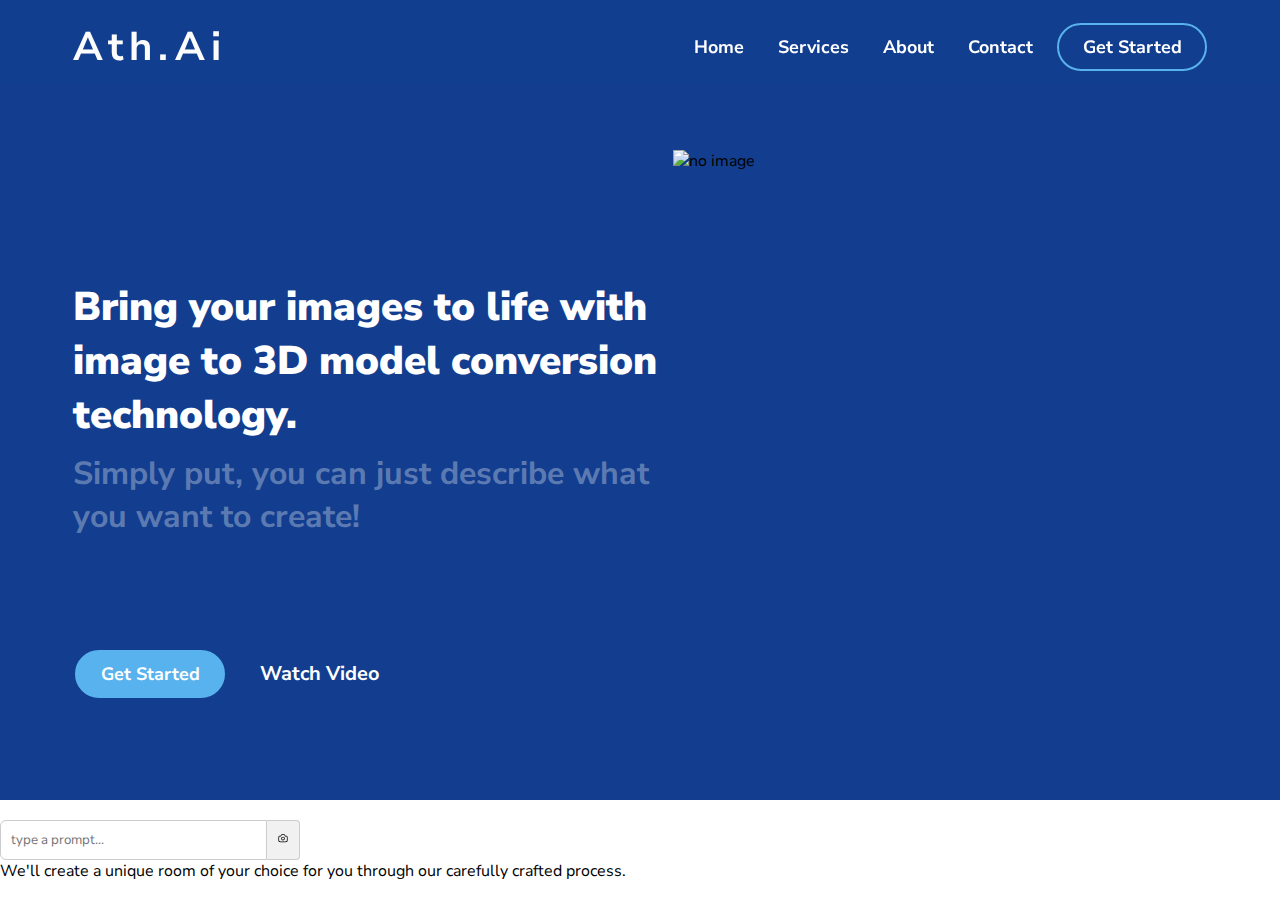
==== index.html @ c55af91b "change home" ====
<!DOCTYPE html>
<html lang="en">
    <head>
        <meta charset="UTF-8" />
        <link rel="icon" type="image/svg+xml" href="/vite.svg" />
        <link rel="stylesheet" href="src/style.css">
        <meta name="viewport" content="width=device-width, initial-scale=1.0" />
        <title>
            ImageTo3dModel
        </title>
    </head>

    <body>
        <header class="header">
            <h1 class="logo">Ath.Ai</h1>
    
            <nav class="nav-bar">
                <a href="#">Home</a>
                <a href="#">Services</a>
                <a href="#">About</a>
                <a href="#">Contact</a>
                <button class="primary-button">
                    Get Started
                </button>
            </nav>
    
        </header>
    
        <div class="top-div">
            <div class="top-text">
                <p class="big-text">
                    Bring your images to life with image to 3D model conversion technology.
                </p>
                <p class="small-text">
                    Simply put, you can just describe what you want to create!

                </p>
    
            </div>
    
            <div class="intro-image">
                <img src="/static/intro.png" alt="no image">
            </div>
    
            <button class="primary-button">
                Get Started
            </button>
    
            <button class="secondary-button">
                <i class="fa-regular fa-circle-play fa-2xl"> </i>
                Watch Video
            </button>
        </div><div class="prompt-container">
            <input type="text" placeholder="type a prompt...">
            <button id="upload-button">
                <svg viewBox="0 0 24 24" fill="none" xmlns="http://www.w3.org/2000/svg">
                    <g id="SVGRepo_bgCarrier" stroke-width="0"></g>
                    <g id="SVGRepo_tracerCarrier" stroke-linecap="round" stroke-linejoin="round"></g>
                    <g id="SVGRepo_iconCarrier">
                        <path fill-rule="evenodd" clip-rule="evenodd"
                            d="M8.24997 13C8.24997 10.9289 9.92891 9.25 12 9.25C14.071 9.25 15.75 10.9289 15.75 13C15.75 15.0711 14.071 16.75 12 16.75C9.92891 16.75 8.24997 15.0711 8.24997 13ZM12 10.75C10.7573 10.75 9.74997 11.7574 9.74997 13C9.74997 14.2426 10.7573 15.25 12 15.25C13.2426 15.25 14.25 14.2426 14.25 13C14.25 11.7574 13.2426 10.75 12 10.75Z"
                            fill="#000000"></path>
                        <path fill-rule="evenodd" clip-rule="evenodd"
                            d="M10.6161 5.75C9.57094 5.75 8.72366 6.59728 8.72366 7.64245C8.72366 8.30841 8.21243 8.86283 7.54866 8.91674L5.31906 9.09782C4.88129 9.13337 4.52126 9.45709 4.43955 9.88864C3.99081 12.2586 3.95735 14.6886 4.34066 17.0701L4.43791 17.6743C4.52976 18.2449 4.99939 18.679 5.57545 18.7258L7.51777 18.8835C10.501 19.1258 13.4989 19.1258 16.4822 18.8835L18.4245 18.7258C19.0006 18.679 19.4702 18.2449 19.562 17.6743L19.6593 17.0701C20.0426 14.6886 20.0091 12.2586 19.5604 9.88864C19.4787 9.45709 19.1187 9.13337 18.6809 9.09782L16.4513 8.91674C15.7875 8.86284 15.2763 8.30841 15.2763 7.64245C15.2763 6.59728 14.429 5.75 13.3838 5.75H10.6161ZM7.22973 7.4377C7.33559 5.65944 8.81125 4.25 10.6161 4.25H13.3838C15.1887 4.25 16.6644 5.65944 16.7702 7.4377L18.8023 7.60274C19.9132 7.69296 20.8269 8.51446 21.0342 9.60958C21.5153 12.1503 21.5512 14.7554 21.1402 17.3084L21.043 17.9126C20.8414 19.1652 19.8104 20.1182 18.5459 20.2209L16.6036 20.3786C13.5396 20.6274 10.4604 20.6274 7.39635 20.3786L5.45403 20.2209C4.1895 20.1182 3.15858 19.1652 2.95697 17.9126L2.85972 17.3084C2.44879 14.7554 2.48466 12.1503 2.96574 9.60958C3.17309 8.51446 4.08672 7.69296 5.19764 7.60274L7.22973 7.4377Z"
                            fill="#000000"></path>
                    </g>
                </svg>
            </button>

            <!-- Hidden file input for selecting images -->
            <input type="file" id="file-input" accept="image/*" style="display: none;">
        </div>
    </div>
    <div class="right-column">
        <img id="img-preview" src="" alt="Uploaded Image" style="display: none;">
        <button id="convert-button" class="convert-button" style="display: none;">Convert to 3D</button>
    </div>
</div>
<p>
    We'll create a unique room of your choice for you through our carefully crafted process.
</p>

<script type="module" src="/src/main.js"></script>
<script type="module" src="src/imageUpload.js"></script>

    </body>
</html>
---- src/style.css ----
@import url('https://fonts.googleapis.com/css2?family=Nunito+Sans:wght@200..900&display=swap');

:root {
    --primary-color: #133e8f;
    --left-margin: 75px;
    --header-color: #4f7dd3;
    --grey-bg-color: rgba(0, 0, 0, 0.027);
}


* {
    margin: 0;
    padding: 0;
    box-sizing: border-box;
    font-family: 'Nunito Sans', sans-serif;
}


.header {
    display: flex;
    position: fixed;
    justify-content: space-between;
    width: 100%;
    padding: 20px 73px 10px 73px;
    background-color: #133e8fbd;
    align-items: center;
    z-index: 100;
}

.nav-bar a {
    color: rgb(255, 255, 255);
    text-decoration: none;
    font-size: 18px;
    font-weight: bold;
    margin-left: 30px;
}

.nav-bar-link {
    color: #fff;
    text-decoration: none;
    transition: color 0.2s ease;
}

.nav-bar-link:active {
    color: var(--primary-color);
    border-bottom: 2px solid #ccc;
}

.logo {
    color: rgb(252, 252, 252);
    font-size: 40px;
    font-weight: 700;
    text-decoration: none;
    letter-spacing: 6px;
}

.logo img {
    width: 70px;
    background: transparent;
}



.top-div {
    display: flex;
    position: relative;
    flex-direction: row;
    width: 100%;
    padding-top: 150px;
    height: 800px;
    background-color: var(--primary-color);
    flex-wrap: wrap;

}

.top-text {
    width: 600px;
    color: white;
    margin-left: 73px;
    margin-top: 130px;
}

.big-text {
    font-size: 40px;
    font-weight: 900;
    margin-bottom: 10px;
    color: white;
}

.small-text {
    font-size: 32px;
    color: rgba(255, 255, 255, 0.334);
    font-weight: bold;
}

.primary-button {
    color: white;
    width: 150px;
    background-color: transparent;
    border: 2px solid #58b2ed;
    border-radius: 30px;
    font-size: 18px;
    font-weight: bold;
    padding: 10px;
    margin-left: 20px;
}

.primary-button:hover {
    background-color: #58b2ed;
}

.intro-image img {
    display: inline-block;
    height: 600px;
    animation: spin 3s infinite;
}

.top-div .primary-button {
    position: absolute;
    margin-top: 500px;
    background-color: #58b2ed;
    margin-left: var(--left-margin);
}

.top-div .primary-button:hover {
    position: absolute;
    margin-top: 500px;
    background-color: #2ca1f0;
    margin-left: var(--left-margin);

}

.secondary-button {
    position: absolute;
    margin-top: 500px;
    background-color: transparent;
    margin-left: 250px;
    width: 130 px;
    color: white;
    font-size: 20px;
    font-weight: bold;
    padding: 10px;
    border: none;
}

@keyframes spin {
    0% {
        transform: translateY(0);
    }

    50% {
        transform: translateY(-15px);
    }

    100% {
        transform: translateY(0);
    }
}



.prompt-container {
    display: flex;
    align-items: center;
    margin-top: 20px;
    width: 300px;
}

.prompt-container input[type="text"] {
    width: 100%;
    padding: 10px;
    border: 1px solid #ccc;
    border-radius: 6px 0 0 6px;
    outline: none;
}

.prompt-container button {
    padding: 10px;
    border: 1px solid #ccc;
    border-left: none;
    background-color: #f1f1f1;
    border-radius: 0 4px 4px 0;
    cursor: pointer;
}

.prompt-container button svg {
    width: 12px;
    height: 12px;
}

.right-column img {
    max-width: 100%;
    max-height: 50vh; /* Ensures the image isn't too big or too small */
    height: auto;
    border: 2px solid white;
    border-radius: 8px;
}

/* .convert-button {
    margin-top: 20px;
    padding: 10px 20px;
    border: none;
    border-radius: 6px;
    background-color: #007bff;
    color: white;
    font-size: 16px;
    cursor: pointer;
} */

.convert-button {
    margin-top: 20px;
    padding: 10px 20px;
    border: none;
    border-radius: 6px;
    background: rgba(255, 255, 255, 0.2); /* Semi-transparent background */
    color: white;
    font-size: 16px;
    cursor: pointer;
    backdrop-filter: blur(10px); /* Glassmorphism effect */
    box-shadow: 0 4px 6px rgba(0, 0, 0, 0.1); /* Optional: subtle shadow */
    border: 1px solid rgba(255, 255, 255, 0.3); /* Optional: border for better visibility */
    transition: background 0.3s, box-shadow 0.3s; /* Smooth transition for hover effect */
}

.convert-button:hover {
    background: rgba(255, 255, 255, 0.3); /* Slightly more opaque on hover */
    box-shadow: 0 6px 8px rgba(0, 0, 0, 0.3); /* Slightly larger shadow on hover */
}
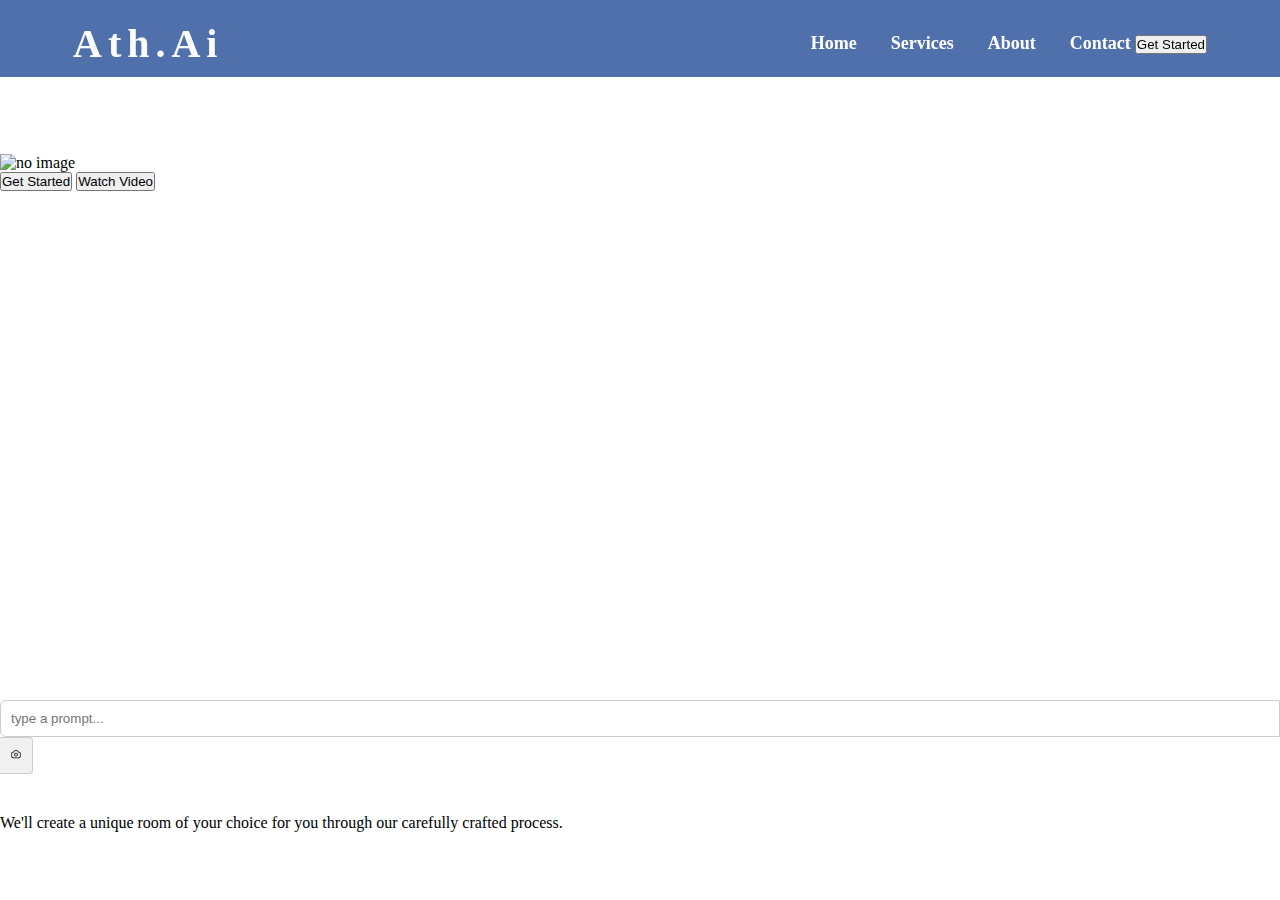
==== commit 7e8a9ba5: "Merge remote-tracking branch 'origin/main' into Both" ====
--- a/index.html
+++ b/index.html
@@ -1,14 +1,13 @@
 <!DOCTYPE html>
 <html lang="en">
-    <head>
-        <meta charset="UTF-8" />
-        <link rel="icon" type="image/svg+xml" href="/vite.svg" />
-        <link rel="stylesheet" href="src/style.css">
-        <meta name="viewport" content="width=device-width, initial-scale=1.0" />
-        <title>
-            ImageTo3dModel
-        </title>
-    </head>
+
+<head>
+    <meta charset="UTF-8" />
+    <link rel="icon" type="image/svg+xml" href="/vite.svg" />
+    <link rel="stylesheet" href="src/style.css">
+    <meta name="viewport" content="width=device-width, initial-scale=1.0" />
+    <title>ImageTo3dModel</title>
+</head>
 
     <body>
         <header class="header">
--- a/src/style.css
+++ b/src/style.css
@@ -1,20 +1,24 @@
 @import url('https://fonts.googleapis.com/css2?family=Nunito+Sans:wght@200..900&display=swap');
-
-:root {
-    --primary-color: #133e8f;
-    --left-margin: 75px;
-    --header-color: #4f7dd3;
-    --grey-bg-color: rgba(0, 0, 0, 0.027);
-}
 
 
 * {
     margin: 0;
     padding: 0;
     box-sizing: border-box;
-    font-family: 'Nunito Sans', sans-serif;
-}
-
+}
+
+body {
+  
+}
+
+.right-column {
+    flex: 1;
+    display: flex;
+    flex-direction: column;
+    align-items: center;
+    justify-content: center;
+    padding: 20px;
+}
 
 .header {
     display: flex;
@@ -59,107 +63,40 @@
     background: transparent;
 }
 
-
-
 .top-div {
-    display: flex;
+    display: block;
     position: relative;
-    flex-direction: row;
+    flex-direction: column;
     width: 100%;
-    padding-top: 150px;
-    height: 800px;
-    background-color: var(--primary-color);
-    flex-wrap: wrap;
-
+    height: 700px;
+    background-image: url('../static/hello.png');
+    background-repeat: no-repeat;
+    background-size: cover ;
 }
 
 .top-text {
-    width: 600px;
-    color: white;
-    margin-left: 73px;
-    margin-top: 130px;
+    width: 620px;
+    color: white;
+    margin-left: 250px;
+    padding-top: 50px;
+   
 }
 
 .big-text {
-    font-size: 40px;
-    font-weight: 900;
+    font-size: 34px;
+    font-weight: 600;
     margin-bottom: 10px;
     color: white;
 }
 
-.small-text {
-    font-size: 32px;
-    color: rgba(255, 255, 255, 0.334);
-    font-weight: bold;
-}
-
-.primary-button {
-    color: white;
-    width: 150px;
-    background-color: transparent;
-    border: 2px solid #58b2ed;
-    border-radius: 30px;
-    font-size: 18px;
-    font-weight: bold;
-    padding: 10px;
-    margin-left: 20px;
-}
-
-.primary-button:hover {
-    background-color: #58b2ed;
-}
-
-.intro-image img {
-    display: inline-block;
-    height: 600px;
-    animation: spin 3s infinite;
-}
-
-.top-div .primary-button {
-    position: absolute;
-    margin-top: 500px;
-    background-color: #58b2ed;
-    margin-left: var(--left-margin);
-}
-
-.top-div .primary-button:hover {
-    position: absolute;
-    margin-top: 500px;
-    background-color: #2ca1f0;
-    margin-left: var(--left-margin);
-
-}
-
-.secondary-button {
-    position: absolute;
-    margin-top: 500px;
-    background-color: transparent;
-    margin-left: 250px;
-    width: 130 px;
-    color: white;
-    font-size: 20px;
-    font-weight: bold;
-    padding: 10px;
-    border: none;
-}
-
-@keyframes spin {
-    0% {
-        transform: translateY(0);
-    }
-
-    50% {
-        transform: translateY(-15px);
-    }
-
-    100% {
-        transform: translateY(0);
-    }
-}
-
-
-
-.prompt-container {
+.very-small-text {
+    font-size: 14px;
+    color: rgba(255, 255, 255, 0.555);
+}
+
+
+
+.search-container {
     display: flex;
     align-items: center;
     margin-top: 20px;
@@ -225,4 +162,43 @@
 .convert-button:hover {
     background: rgba(255, 255, 255, 0.3); /* Slightly more opaque on hover */
     box-shadow: 0 6px 8px rgba(0, 0, 0, 0.3); /* Slightly larger shadow on hover */
+}
+
+.right-column img {
+    max-width: 100%;
+    max-height: 50vh; /* Ensures the image isn't too big or too small */
+    height: auto;
+    border: 2px solid white;
+    border-radius: 8px;
+}
+
+/* .convert-button {
+    margin-top: 20px;
+    padding: 10px 20px;
+    border: none;
+    border-radius: 6px;
+    background-color: #007bff;
+    color: white;
+    font-size: 16px;
+    cursor: pointer;
+} */
+
+.convert-button {
+    margin-top: 20px;
+    padding: 10px 20px;
+    border: none;
+    border-radius: 6px;
+    background: rgba(255, 255, 255, 0.2); /* Semi-transparent background */
+    color: white;
+    font-size: 16px;
+    cursor: pointer;
+    backdrop-filter: blur(10px); /* Glassmorphism effect */
+    box-shadow: 0 4px 6px rgba(0, 0, 0, 0.1); /* Optional: subtle shadow */
+    border: 1px solid rgba(255, 255, 255, 0.3); /* Optional: border for better visibility */
+    transition: background 0.3s, box-shadow 0.3s; /* Smooth transition for hover effect */
+}
+
+.convert-button:hover {
+    background: rgba(255, 255, 255, 0.3); /* Slightly more opaque on hover */
+    box-shadow: 0 6px 8px rgba(0, 0, 0, 0.3); /* Slightly larger shadow on hover */
 }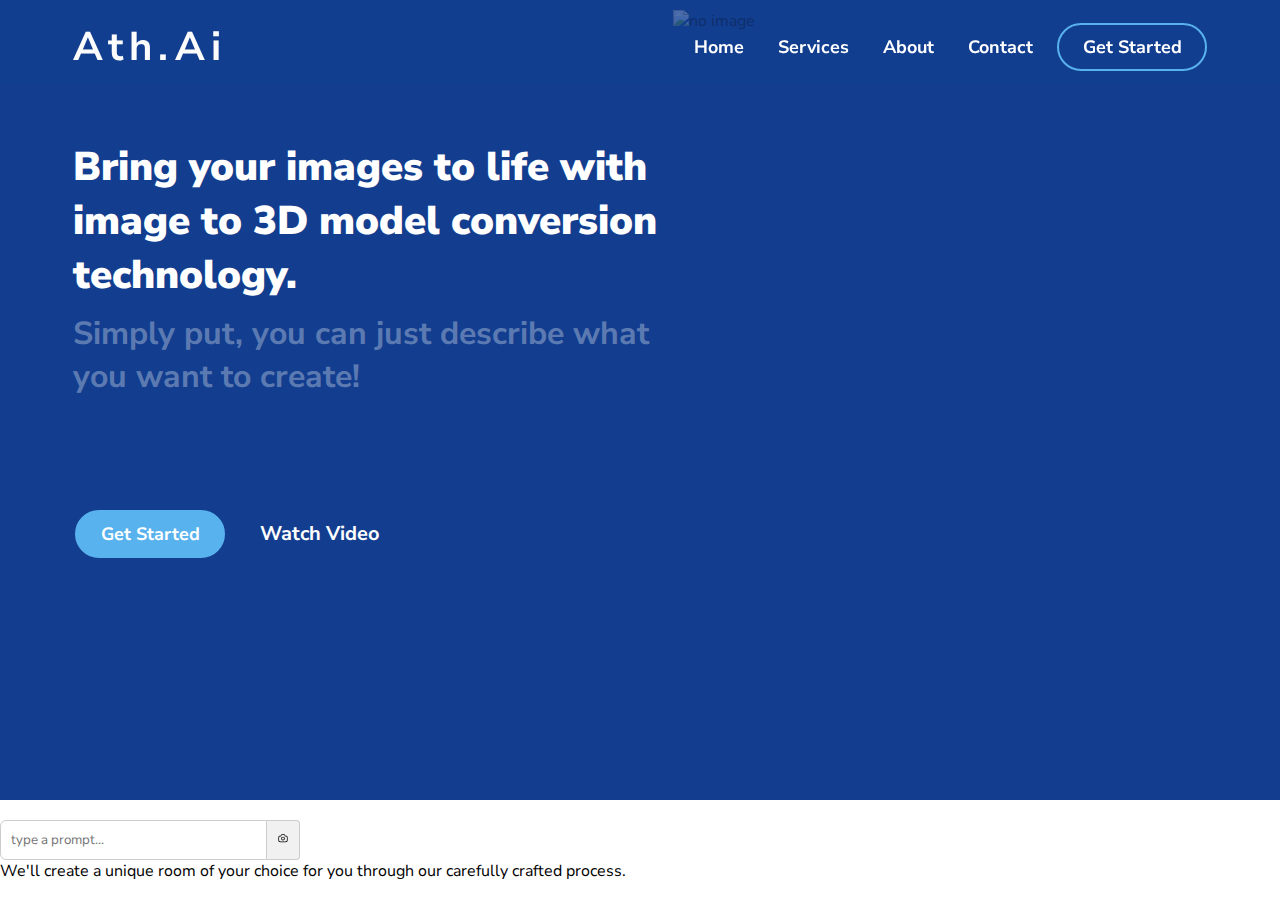
==== commit d5b470d4: "check styles" ====
--- a/index.html
+++ b/index.html
@@ -1,13 +1,14 @@
 <!DOCTYPE html>
 <html lang="en">
-
-<head>
-    <meta charset="UTF-8" />
-    <link rel="icon" type="image/svg+xml" href="/vite.svg" />
-    <link rel="stylesheet" href="src/style.css">
-    <meta name="viewport" content="width=device-width, initial-scale=1.0" />
-    <title>ImageTo3dModel</title>
-</head>
+    <head>
+        <meta charset="UTF-8" />
+        <link rel="icon" type="image/svg+xml" href="/vite.svg" />
+        <link rel="stylesheet" href="src/style.css">
+        <meta name="viewport" content="width=device-width, initial-scale=1.0" />
+        <title>
+            ImageTo3dModel
+        </title>
+    </head>
 
     <body>
         <header class="header">
@@ -32,7 +33,6 @@
                 </p>
                 <p class="small-text">
                     Simply put, you can just describe what you want to create!
-
                 </p>
     
             </div>
@@ -49,7 +49,8 @@
                 <i class="fa-regular fa-circle-play fa-2xl"> </i>
                 Watch Video
             </button>
-        </div><div class="prompt-container">
+        </div>
+        <div class="prompt-container">
             <input type="text" placeholder="type a prompt...">
             <button id="upload-button">
                 <svg viewBox="0 0 24 24" fill="none" xmlns="http://www.w3.org/2000/svg">
@@ -83,4 +84,4 @@
 <script type="module" src="src/imageUpload.js"></script>
 
     </body>
-</html>
+</html>--- a/src/style.css
+++ b/src/style.css
@@ -1,24 +1,20 @@
 @import url('https://fonts.googleapis.com/css2?family=Nunito+Sans:wght@200..900&display=swap');
+
+:root {
+    --primary-color: #133e8f;
+    --left-margin: 75px;
+    --header-color: #4f7dd3;
+    --grey-bg-color: rgba(0, 0, 0, 0.027);
+}
 
 
 * {
     margin: 0;
     padding: 0;
     box-sizing: border-box;
-}
-
-body {
-  
-}
-
-.right-column {
-    flex: 1;
-    display: flex;
-    flex-direction: column;
-    align-items: center;
-    justify-content: center;
-    padding: 20px;
-}
+    font-family: 'Nunito Sans', sans-serif;
+}
+
 
 .header {
     display: flex;
@@ -63,40 +59,107 @@
     background: transparent;
 }
 
+
+
 .top-div {
-    display: block;
+    display: flex;
     position: relative;
-    flex-direction: column;
+    flex-direction: row;
     width: 100%;
-    height: 700px;
-    background-image: url('../static/hello.png');
-    background-repeat: no-repeat;
-    background-size: cover ;
+    padding-top: 10px;
+    height: 800px;
+    background-color: var(--primary-color);
+    flex-wrap: wrap;
+
 }
 
 .top-text {
-    width: 620px;
-    color: white;
+    width: 600px;
+    color: white;
+    margin-left: 73px;
+    margin-top: 130px;
+}
+
+.big-text {
+    font-size: 40px;
+    font-weight: 900;
+    margin-bottom: 10px;
+    color: white;
+}
+
+.small-text {
+    font-size: 32px;
+    color: rgba(255, 255, 255, 0.334);
+    font-weight: bold;
+}
+
+.primary-button {
+    color: white;
+    width: 150px;
+    background-color: transparent;
+    border: 2px solid #58b2ed;
+    border-radius: 30px;
+    font-size: 18px;
+    font-weight: bold;
+    padding: 10px;
+    margin-left: 20px;
+}
+
+.primary-button:hover {
+    background-color: #58b2ed;
+}
+
+.intro-image img {
+    display: inline-block;
+    height: 600px;
+    animation: spin 3s infinite;
+}
+
+.top-div .primary-button {
+    position: absolute;
+    margin-top: 500px;
+    background-color: #58b2ed;
+    margin-left: var(--left-margin);
+}
+
+.top-div .primary-button:hover {
+    position: absolute;
+    margin-top: 500px;
+    background-color: #2ca1f0;
+    margin-left: var(--left-margin);
+
+}
+
+.secondary-button {
+    position: absolute;
+    margin-top: 500px;
+    background-color: transparent;
     margin-left: 250px;
-    padding-top: 50px;
-   
-}
-
-.big-text {
-    font-size: 34px;
-    font-weight: 600;
-    margin-bottom: 10px;
-    color: white;
-}
-
-.very-small-text {
-    font-size: 14px;
-    color: rgba(255, 255, 255, 0.555);
-}
-
-
-
-.search-container {
+    width: 130 px;
+    color: white;
+    font-size: 20px;
+    font-weight: bold;
+    padding: 10px;
+    border: none;
+}
+
+@keyframes spin {
+    0% {
+        transform: translateY(0);
+    }
+
+    50% {
+        transform: translateY(-15px);
+    }
+
+    100% {
+        transform: translateY(0);
+    }
+}
+
+
+
+.prompt-container {
     display: flex;
     align-items: center;
     margin-top: 20px;
@@ -162,43 +225,4 @@
 .convert-button:hover {
     background: rgba(255, 255, 255, 0.3); /* Slightly more opaque on hover */
     box-shadow: 0 6px 8px rgba(0, 0, 0, 0.3); /* Slightly larger shadow on hover */
-}
-
-.right-column img {
-    max-width: 100%;
-    max-height: 50vh; /* Ensures the image isn't too big or too small */
-    height: auto;
-    border: 2px solid white;
-    border-radius: 8px;
-}
-
-/* .convert-button {
-    margin-top: 20px;
-    padding: 10px 20px;
-    border: none;
-    border-radius: 6px;
-    background-color: #007bff;
-    color: white;
-    font-size: 16px;
-    cursor: pointer;
-} */
-
-.convert-button {
-    margin-top: 20px;
-    padding: 10px 20px;
-    border: none;
-    border-radius: 6px;
-    background: rgba(255, 255, 255, 0.2); /* Semi-transparent background */
-    color: white;
-    font-size: 16px;
-    cursor: pointer;
-    backdrop-filter: blur(10px); /* Glassmorphism effect */
-    box-shadow: 0 4px 6px rgba(0, 0, 0, 0.1); /* Optional: subtle shadow */
-    border: 1px solid rgba(255, 255, 255, 0.3); /* Optional: border for better visibility */
-    transition: background 0.3s, box-shadow 0.3s; /* Smooth transition for hover effect */
-}
-
-.convert-button:hover {
-    background: rgba(255, 255, 255, 0.3); /* Slightly more opaque on hover */
-    box-shadow: 0 6px 8px rgba(0, 0, 0, 0.3); /* Slightly larger shadow on hover */
 }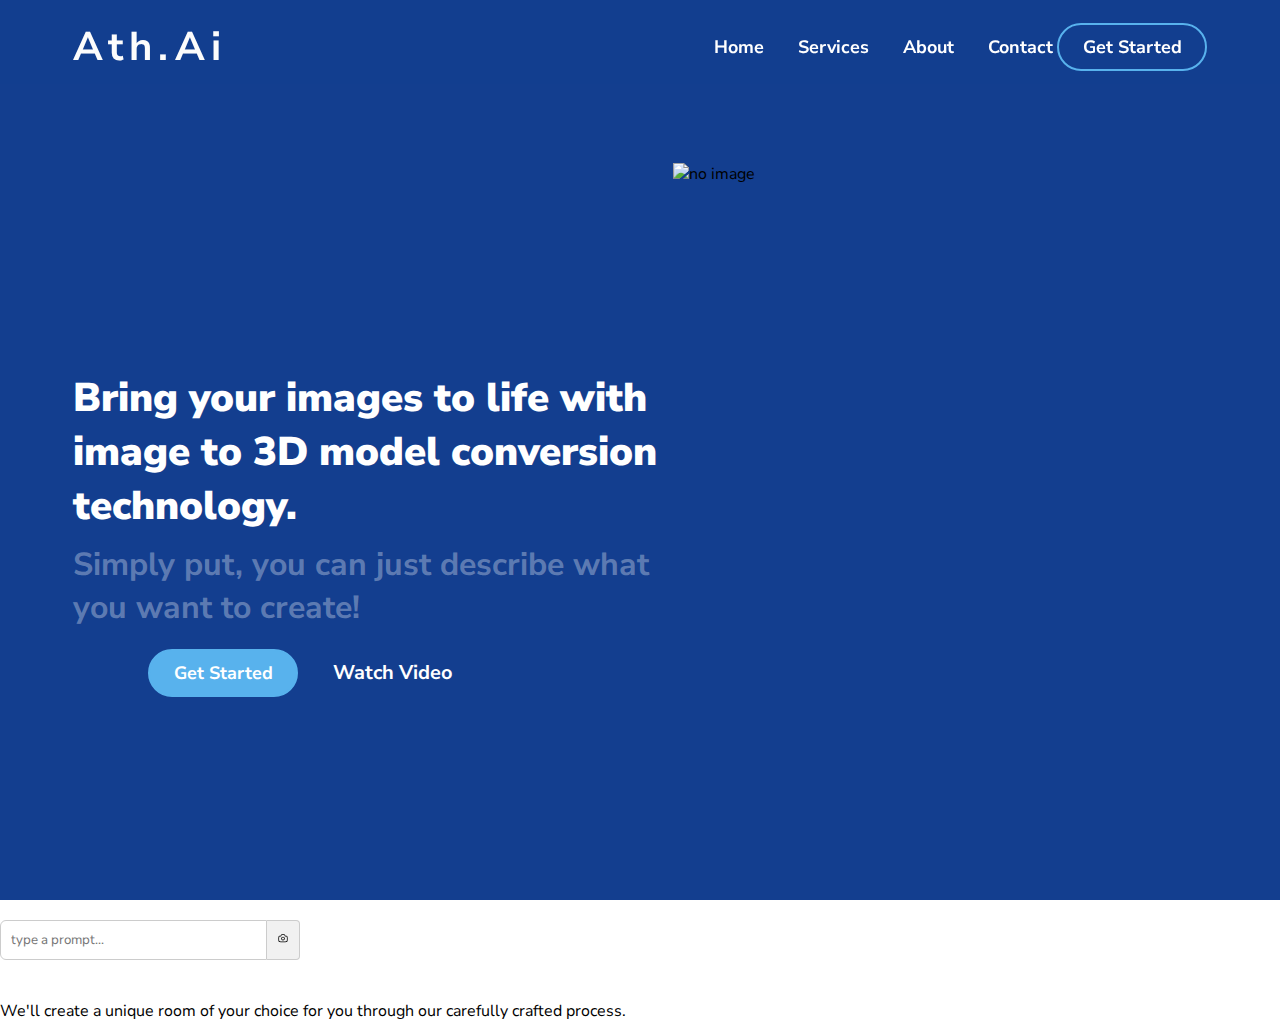
==== commit c49d7e66: "fix layout" ====
--- a/index.html
+++ b/index.html
@@ -1,46 +1,41 @@
 <!DOCTYPE html>
 <html lang="en">
-    <head>
-        <meta charset="UTF-8" />
-        <link rel="icon" type="image/svg+xml" href="/vite.svg" />
-        <link rel="stylesheet" href="src/style.css">
-        <meta name="viewport" content="width=device-width, initial-scale=1.0" />
-        <title>
-            ImageTo3dModel
-        </title>
-    </head>
 
-    <body>
-        <header class="header">
-            <h1 class="logo">Ath.Ai</h1>
-    
-            <nav class="nav-bar">
-                <a href="#">Home</a>
-                <a href="#">Services</a>
-                <a href="#">About</a>
-                <a href="#">Contact</a>
-                <button class="primary-button">
-                    Get Started
-                </button>
-            </nav>
-    
-        </header>
-    
-        <div class="top-div">
-            <div class="top-text">
-                <p class="big-text">
-                    Bring your images to life with image to 3D model conversion technology.
-                </p>
-                <p class="small-text">
-                    Simply put, you can just describe what you want to create!
-                </p>
-    
-            </div>
-    
-            <div class="intro-image">
-                <img src="/static/intro.png" alt="no image">
-            </div>
-    
+<head>
+    <meta charset="UTF-8" />
+    <link rel="icon" type="image/svg+xml" href="/vite.svg" />
+    <link rel="stylesheet" href="src/style.css">
+    <meta name="viewport" content="width=device-width, initial-scale=1.0" />
+    <title>
+        ImageTo3dModel
+    </title>
+</head>
+
+<body>
+    <header class="header">
+        <h1 class="logo">Ath.Ai</h1>
+
+        <nav class="nav-bar">
+            <a href="#">Home</a>
+            <a href="#">Services</a>
+            <a href="#">About</a>
+            <a href="#">Contact</a>
+            <button class="primary-button">
+                Get Started
+            </button>
+        </nav>
+
+    </header>
+
+    <div class="top-div">
+        <div class="top-text">
+            <p class="big-text">
+                Bring your images to life with image to 3D model conversion technology.
+            </p>
+            <p class="small-text">
+                Simply put, you can just describe what you want to create!
+            </p>
+
             <button class="primary-button">
                 Get Started
             </button>
@@ -50,38 +45,50 @@
                 Watch Video
             </button>
         </div>
-        <div class="prompt-container">
-            <input type="text" placeholder="type a prompt...">
-            <button id="upload-button">
-                <svg viewBox="0 0 24 24" fill="none" xmlns="http://www.w3.org/2000/svg">
-                    <g id="SVGRepo_bgCarrier" stroke-width="0"></g>
-                    <g id="SVGRepo_tracerCarrier" stroke-linecap="round" stroke-linejoin="round"></g>
-                    <g id="SVGRepo_iconCarrier">
-                        <path fill-rule="evenodd" clip-rule="evenodd"
-                            d="M8.24997 13C8.24997 10.9289 9.92891 9.25 12 9.25C14.071 9.25 15.75 10.9289 15.75 13C15.75 15.0711 14.071 16.75 12 16.75C9.92891 16.75 8.24997 15.0711 8.24997 13ZM12 10.75C10.7573 10.75 9.74997 11.7574 9.74997 13C9.74997 14.2426 10.7573 15.25 12 15.25C13.2426 15.25 14.25 14.2426 14.25 13C14.25 11.7574 13.2426 10.75 12 10.75Z"
-                            fill="#000000"></path>
-                        <path fill-rule="evenodd" clip-rule="evenodd"
-                            d="M10.6161 5.75C9.57094 5.75 8.72366 6.59728 8.72366 7.64245C8.72366 8.30841 8.21243 8.86283 7.54866 8.91674L5.31906 9.09782C4.88129 9.13337 4.52126 9.45709 4.43955 9.88864C3.99081 12.2586 3.95735 14.6886 4.34066 17.0701L4.43791 17.6743C4.52976 18.2449 4.99939 18.679 5.57545 18.7258L7.51777 18.8835C10.501 19.1258 13.4989 19.1258 16.4822 18.8835L18.4245 18.7258C19.0006 18.679 19.4702 18.2449 19.562 17.6743L19.6593 17.0701C20.0426 14.6886 20.0091 12.2586 19.5604 9.88864C19.4787 9.45709 19.1187 9.13337 18.6809 9.09782L16.4513 8.91674C15.7875 8.86284 15.2763 8.30841 15.2763 7.64245C15.2763 6.59728 14.429 5.75 13.3838 5.75H10.6161ZM7.22973 7.4377C7.33559 5.65944 8.81125 4.25 10.6161 4.25H13.3838C15.1887 4.25 16.6644 5.65944 16.7702 7.4377L18.8023 7.60274C19.9132 7.69296 20.8269 8.51446 21.0342 9.60958C21.5153 12.1503 21.5512 14.7554 21.1402 17.3084L21.043 17.9126C20.8414 19.1652 19.8104 20.1182 18.5459 20.2209L16.6036 20.3786C13.5396 20.6274 10.4604 20.6274 7.39635 20.3786L5.45403 20.2209C4.1895 20.1182 3.15858 19.1652 2.95697 17.9126L2.85972 17.3084C2.44879 14.7554 2.48466 12.1503 2.96574 9.60958C3.17309 8.51446 4.08672 7.69296 5.19764 7.60274L7.22973 7.4377Z"
-                            fill="#000000"></path>
-                    </g>
-                </svg>
-            </button>
 
-            <!-- Hidden file input for selecting images -->
-            <input type="file" id="file-input" accept="image/*" style="display: none;">
+        <div class="intro-image">
+            <img src="/static/intro.png" alt="no image">
+        </div>
+
+        
+    </div>
+
+    <div>
+        <div class="left-column">
+            <div class="prompt-container">
+                <input type="text" placeholder="type a prompt...">
+                <button id="upload-button">
+                    <svg viewBox="0 0 24 24" fill="none" xmlns="http://www.w3.org/2000/svg">
+                        <g id="SVGRepo_bgCarrier" stroke-width="0"></g>
+                        <g id="SVGRepo_tracerCarrier" stroke-linecap="round" stroke-linejoin="round"></g>
+                        <g id="SVGRepo_iconCarrier">
+                            <path fill-rule="evenodd" clip-rule="evenodd"
+                                d="M8.24997 13C8.24997 10.9289 9.92891 9.25 12 9.25C14.071 9.25 15.75 10.9289 15.75 13C15.75 15.0711 14.071 16.75 12 16.75C9.92891 16.75 8.24997 15.0711 8.24997 13ZM12 10.75C10.7573 10.75 9.74997 11.7574 9.74997 13C9.74997 14.2426 10.7573 15.25 12 15.25C13.2426 15.25 14.25 14.2426 14.25 13C14.25 11.7574 13.2426 10.75 12 10.75Z"
+                                fill="#000000"></path>
+                            <path fill-rule="evenodd" clip-rule="evenodd"
+                                d="M10.6161 5.75C9.57094 5.75 8.72366 6.59728 8.72366 7.64245C8.72366 8.30841 8.21243 8.86283 7.54866 8.91674L5.31906 9.09782C4.88129 9.13337 4.52126 9.45709 4.43955 9.88864C3.99081 12.2586 3.95735 14.6886 4.34066 17.0701L4.43791 17.6743C4.52976 18.2449 4.99939 18.679 5.57545 18.7258L7.51777 18.8835C10.501 19.1258 13.4989 19.1258 16.4822 18.8835L18.4245 18.7258C19.0006 18.679 19.4702 18.2449 19.562 17.6743L19.6593 17.0701C20.0426 14.6886 20.0091 12.2586 19.5604 9.88864C19.4787 9.45709 19.1187 9.13337 18.6809 9.09782L16.4513 8.91674C15.7875 8.86284 15.2763 8.30841 15.2763 7.64245C15.2763 6.59728 14.429 5.75 13.3838 5.75H10.6161ZM7.22973 7.4377C7.33559 5.65944 8.81125 4.25 10.6161 4.25H13.3838C15.1887 4.25 16.6644 5.65944 16.7702 7.4377L18.8023 7.60274C19.9132 7.69296 20.8269 8.51446 21.0342 9.60958C21.5153 12.1503 21.5512 14.7554 21.1402 17.3084L21.043 17.9126C20.8414 19.1652 19.8104 20.1182 18.5459 20.2209L16.6036 20.3786C13.5396 20.6274 10.4604 20.6274 7.39635 20.3786L5.45403 20.2209C4.1895 20.1182 3.15858 19.1652 2.95697 17.9126L2.85972 17.3084C2.44879 14.7554 2.48466 12.1503 2.96574 9.60958C3.17309 8.51446 4.08672 7.69296 5.19764 7.60274L7.22973 7.4377Z"
+                                fill="#000000"></path>
+                        </g>
+                    </svg>
+                </button>
+        
+                <!-- Hidden file input for selecting images -->
+                <input type="file" id="file-input" accept="image/*" style="display: none;">
+            </div>
+        </div>
+        <div class="right-column">
+            <img id="img-preview" src="" alt="Uploaded Image" style="display: none;">
+            <button id="convert-button" class="convert-button" style="display: none;">Convert to 3D</button>
         </div>
     </div>
-    <div class="right-column">
-        <img id="img-preview" src="" alt="Uploaded Image" style="display: none;">
-        <button id="convert-button" class="convert-button" style="display: none;">Convert to 3D</button>
     </div>
-</div>
-<p>
-    We'll create a unique room of your choice for you through our carefully crafted process.
-</p>
+    <p>
+        We'll create a unique room of your choice for you through our carefully crafted process.
+    </p>
 
-<script type="module" src="/src/main.js"></script>
-<script type="module" src="src/imageUpload.js"></script>
+    <script type="module" src="/src/main.js"></script>
+    <script type="module" src="src/imageUpload.js"></script>
 
-    </body>
+</body>
+
 </html>--- a/src/style.css
+++ b/src/style.css
@@ -15,7 +15,31 @@
     font-family: 'Nunito Sans', sans-serif;
 }
 
-
+.upload {
+    display: flex;
+    justify-content: space-between;
+    align-items: center;
+    width: 100%;
+    height: 100vh;
+    background-image: url('../static/hello.png');
+    background-repeat: no-repeat;
+    background-size: cover;
+    padding: 0 160px;
+    margin-top: -40px;
+}
+
+.left-column {
+    flex: 1;
+}
+
+.right-column {
+    flex: 1;
+    display: flex;
+    flex-direction: column;
+    align-items: center;
+    justify-content: center;
+    padding: 20px;
+}
 .header {
     display: flex;
     position: fixed;
@@ -65,9 +89,10 @@
     display: flex;
     position: relative;
     flex-direction: row;
-    width: 100%;
-    padding-top: 10px;
-    height: 800px;
+    align-items: center;
+    width: 100%;
+    padding-top: 100px;
+    height: 100vh;
     background-color: var(--primary-color);
     flex-wrap: wrap;
 
@@ -77,7 +102,6 @@
     width: 600px;
     color: white;
     margin-left: 73px;
-    margin-top: 130px;
 }
 
 .big-text {
@@ -102,7 +126,6 @@
     font-size: 18px;
     font-weight: bold;
     padding: 10px;
-    margin-left: 20px;
 }
 
 .primary-button:hover {
@@ -111,20 +134,20 @@
 
 .intro-image img {
     display: inline-block;
-    height: 600px;
+    height: 75vh;
     animation: spin 3s infinite;
 }
 
 .top-div .primary-button {
     position: absolute;
-    margin-top: 500px;
+    margin-top: 20px;
     background-color: #58b2ed;
     margin-left: var(--left-margin);
 }
 
 .top-div .primary-button:hover {
     position: absolute;
-    margin-top: 500px;
+    margin-top: 20px;
     background-color: #2ca1f0;
     margin-left: var(--left-margin);
 
@@ -132,7 +155,7 @@
 
 .secondary-button {
     position: absolute;
-    margin-top: 500px;
+    margin-top: 20px;
     background-color: transparent;
     margin-left: 250px;
     width: 130 px;
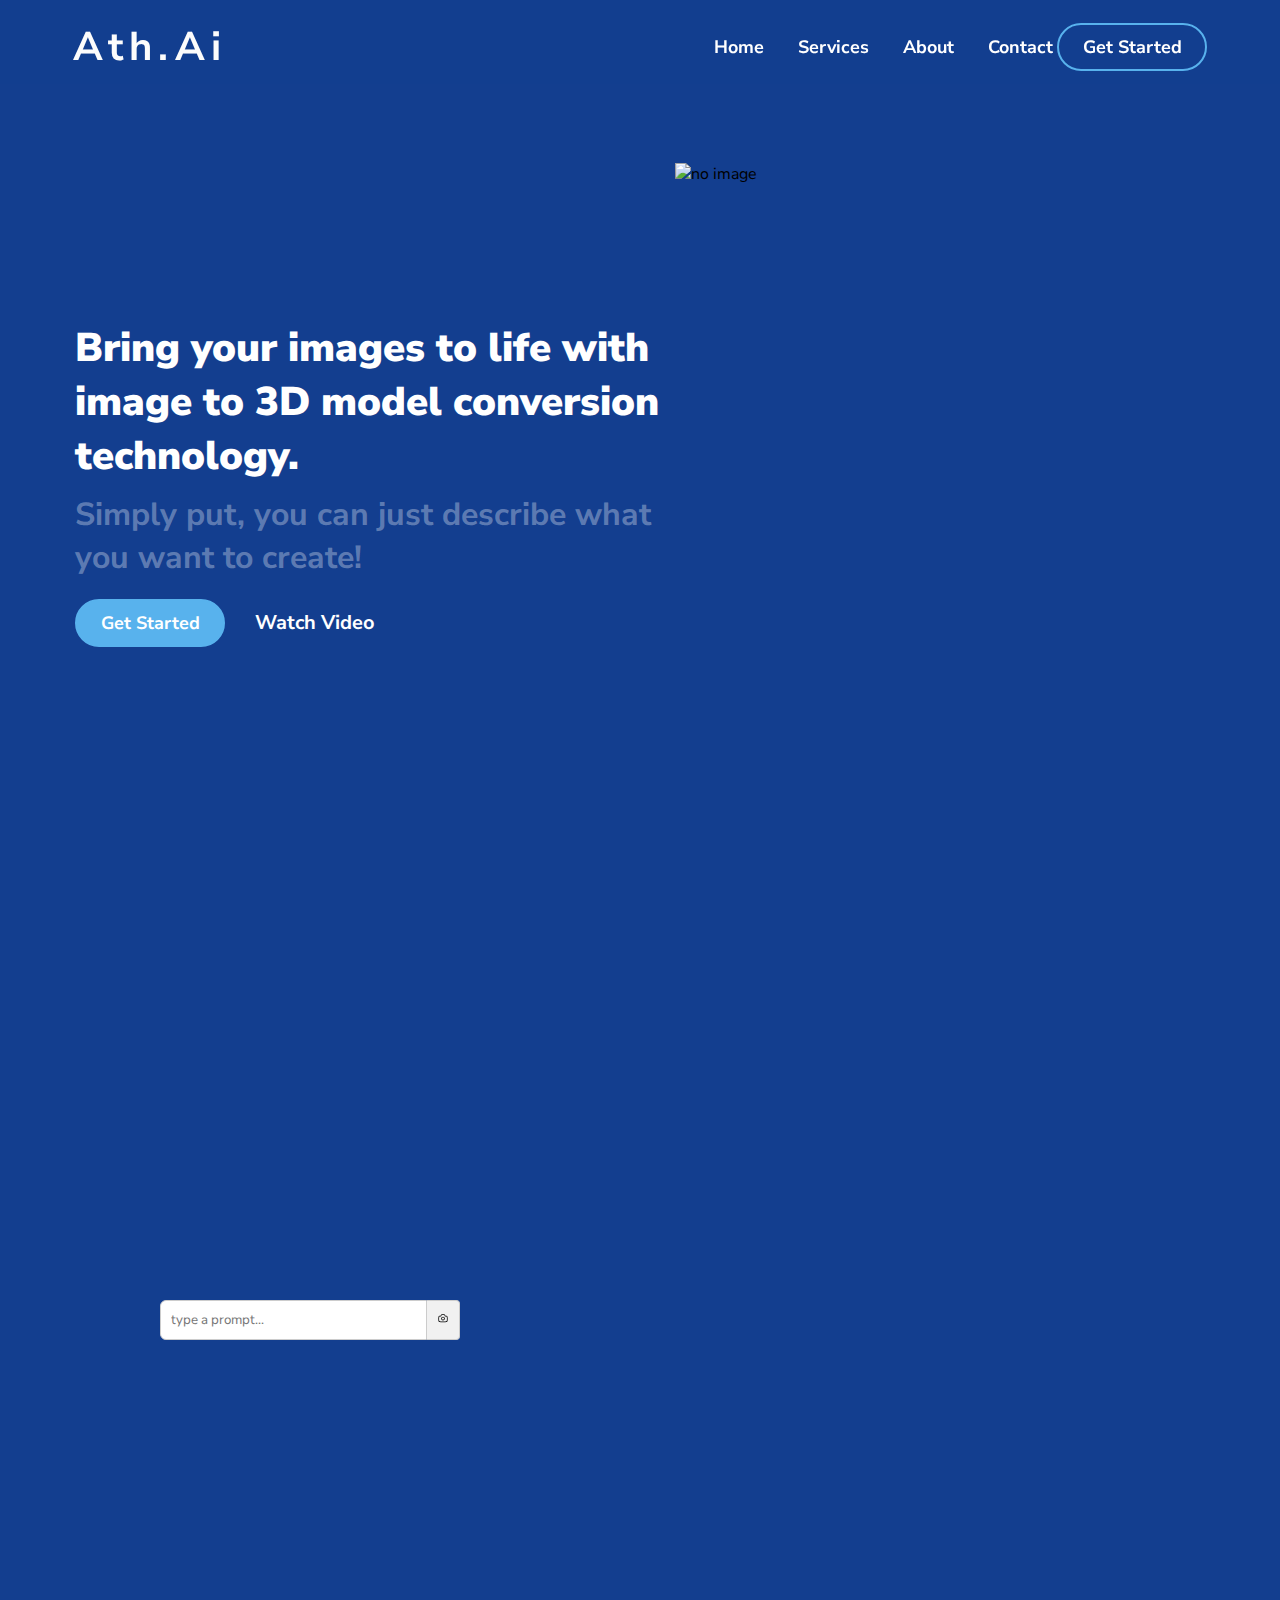
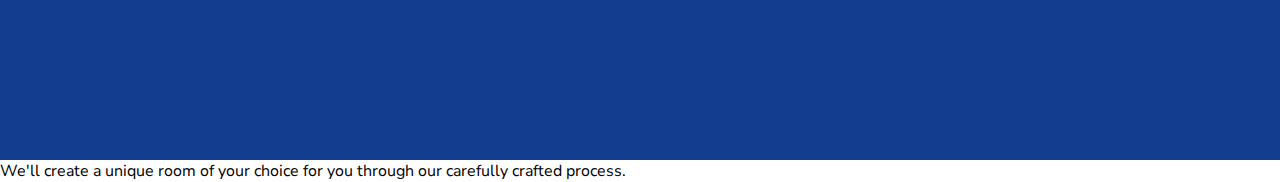
==== commit b2fd1a3c: "added both section" ====
--- a/index.html
+++ b/index.html
@@ -53,7 +53,7 @@
         
     </div>
 
-    <div>
+    <div class="upload">
         <div class="left-column">
             <div class="prompt-container">
                 <input type="text" placeholder="type a prompt...">
--- a/src/style.css
+++ b/src/style.css
@@ -21,10 +21,12 @@
     align-items: center;
     width: 100%;
     height: 100vh;
-    background-image: url('../static/hello.png');
-    background-repeat: no-repeat;
+    /* background-image: url('../static/hello.png');
+    background-repeat: no-repeat; */
+    background-color: var(--primary-color);
+
     background-size: cover;
-    padding: 0 160px;
+    padding: 50px 160px;
     margin-top: -40px;
 }
 
@@ -91,17 +93,14 @@
     flex-direction: row;
     align-items: center;
     width: 100%;
-    padding-top: 100px;
     height: 100vh;
     background-color: var(--primary-color);
-    flex-wrap: wrap;
-
 }
 
 .top-text {
     width: 600px;
     color: white;
-    margin-left: 73px;
+    margin-left: 75px;
 }
 
 .big-text {
@@ -133,6 +132,7 @@
 }
 
 .intro-image img {
+    padding-top: 50px;
     display: inline-block;
     height: 75vh;
     animation: spin 3s infinite;
@@ -142,7 +142,6 @@
     position: absolute;
     margin-top: 20px;
     background-color: #58b2ed;
-    margin-left: var(--left-margin);
 }
 
 .top-div .primary-button:hover {
@@ -157,7 +156,7 @@
     position: absolute;
     margin-top: 20px;
     background-color: transparent;
-    margin-left: 250px;
+    margin-left: 170px;
     width: 130 px;
     color: white;
     font-size: 20px;
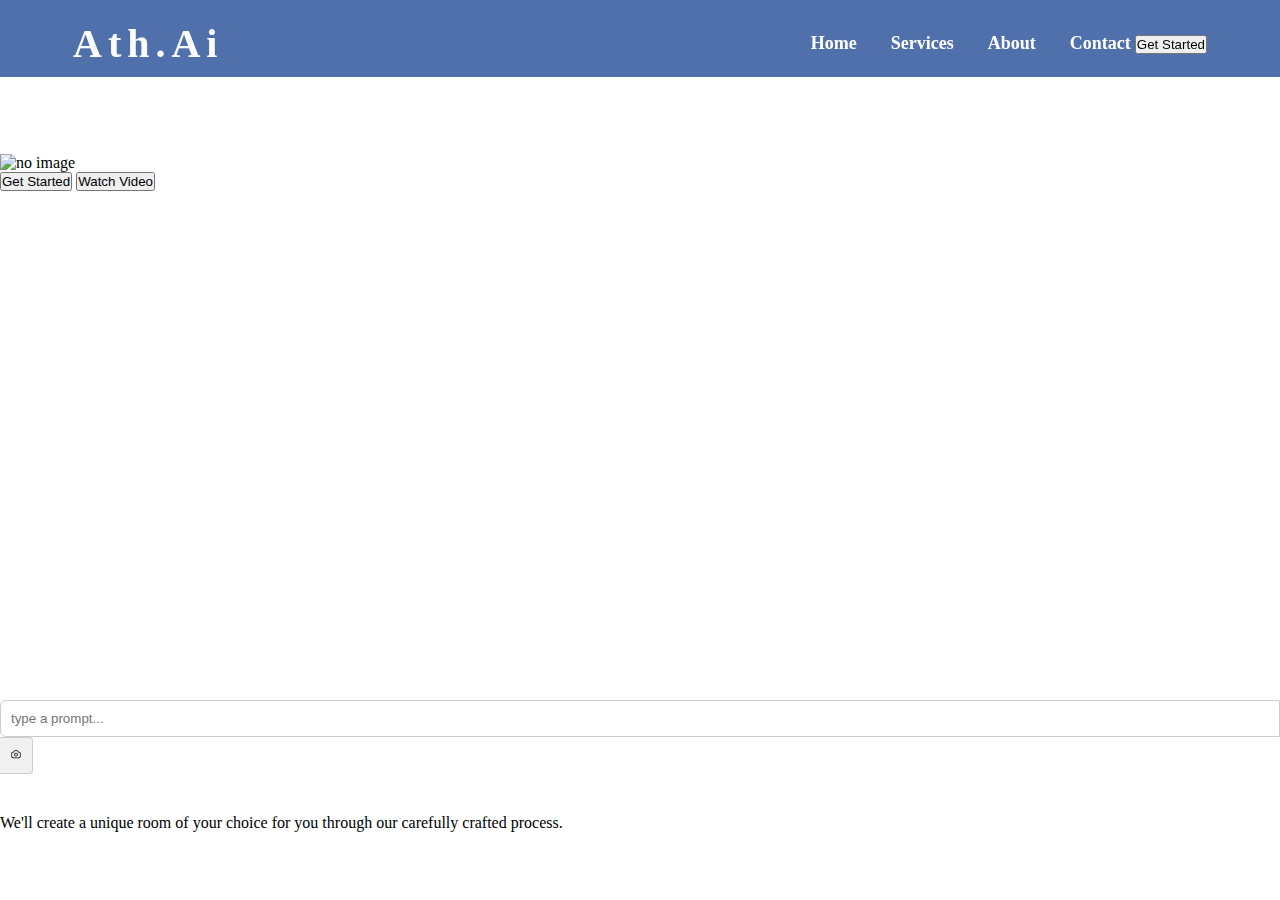
==== commit ceb7fe37: "Merge branch 'Both' of https://github.com/AlaaALMidani/porject_2" ====
--- a/index.html
+++ b/index.html
@@ -6,36 +6,41 @@
     <link rel="icon" type="image/svg+xml" href="/vite.svg" />
     <link rel="stylesheet" href="src/style.css">
     <meta name="viewport" content="width=device-width, initial-scale=1.0" />
-    <title>
-        ImageTo3dModel
-    </title>
+    <title>ImageTo3dModel</title>
 </head>
 
-<body>
-    <header class="header">
-        <h1 class="logo">Ath.Ai</h1>
+    <body>
+        <header class="header">
+            <h1 class="logo">Ath.Ai</h1>
+    
+            <nav class="nav-bar">
+                <a href="#">Home</a>
+                <a href="#">Services</a>
+                <a href="#">About</a>
+                <a href="#">Contact</a>
+                <button class="primary-button">
+                    Get Started
+                </button>
+            </nav>
+    
+        </header>
+    
+        <div class="top-div">
+            <div class="top-text">
+                <p class="big-text">
+                    Bring your images to life with image to 3D model conversion technology.
+                </p>
+                <p class="small-text">
+                    Simply put, you can just describe what you want to create!
 
-        <nav class="nav-bar">
-            <a href="#">Home</a>
-            <a href="#">Services</a>
-            <a href="#">About</a>
-            <a href="#">Contact</a>
-            <button class="primary-button">
-                Get Started
-            </button>
-        </nav>
-
-    </header>
-
-    <div class="top-div">
-        <div class="top-text">
-            <p class="big-text">
-                Bring your images to life with image to 3D model conversion technology.
-            </p>
-            <p class="small-text">
-                Simply put, you can just describe what you want to create!
-            </p>
-
+                </p>
+    
+            </div>
+    
+            <div class="intro-image">
+                <img src="/static/intro.png" alt="no image">
+            </div>
+    
             <button class="primary-button">
                 Get Started
             </button>
@@ -44,51 +49,38 @@
                 <i class="fa-regular fa-circle-play fa-2xl"> </i>
                 Watch Video
             </button>
-        </div>
+        </div><div class="prompt-container">
+            <input type="text" placeholder="type a prompt...">
+            <button id="upload-button">
+                <svg viewBox="0 0 24 24" fill="none" xmlns="http://www.w3.org/2000/svg">
+                    <g id="SVGRepo_bgCarrier" stroke-width="0"></g>
+                    <g id="SVGRepo_tracerCarrier" stroke-linecap="round" stroke-linejoin="round"></g>
+                    <g id="SVGRepo_iconCarrier">
+                        <path fill-rule="evenodd" clip-rule="evenodd"
+                            d="M8.24997 13C8.24997 10.9289 9.92891 9.25 12 9.25C14.071 9.25 15.75 10.9289 15.75 13C15.75 15.0711 14.071 16.75 12 16.75C9.92891 16.75 8.24997 15.0711 8.24997 13ZM12 10.75C10.7573 10.75 9.74997 11.7574 9.74997 13C9.74997 14.2426 10.7573 15.25 12 15.25C13.2426 15.25 14.25 14.2426 14.25 13C14.25 11.7574 13.2426 10.75 12 10.75Z"
+                            fill="#000000"></path>
+                        <path fill-rule="evenodd" clip-rule="evenodd"
+                            d="M10.6161 5.75C9.57094 5.75 8.72366 6.59728 8.72366 7.64245C8.72366 8.30841 8.21243 8.86283 7.54866 8.91674L5.31906 9.09782C4.88129 9.13337 4.52126 9.45709 4.43955 9.88864C3.99081 12.2586 3.95735 14.6886 4.34066 17.0701L4.43791 17.6743C4.52976 18.2449 4.99939 18.679 5.57545 18.7258L7.51777 18.8835C10.501 19.1258 13.4989 19.1258 16.4822 18.8835L18.4245 18.7258C19.0006 18.679 19.4702 18.2449 19.562 17.6743L19.6593 17.0701C20.0426 14.6886 20.0091 12.2586 19.5604 9.88864C19.4787 9.45709 19.1187 9.13337 18.6809 9.09782L16.4513 8.91674C15.7875 8.86284 15.2763 8.30841 15.2763 7.64245C15.2763 6.59728 14.429 5.75 13.3838 5.75H10.6161ZM7.22973 7.4377C7.33559 5.65944 8.81125 4.25 10.6161 4.25H13.3838C15.1887 4.25 16.6644 5.65944 16.7702 7.4377L18.8023 7.60274C19.9132 7.69296 20.8269 8.51446 21.0342 9.60958C21.5153 12.1503 21.5512 14.7554 21.1402 17.3084L21.043 17.9126C20.8414 19.1652 19.8104 20.1182 18.5459 20.2209L16.6036 20.3786C13.5396 20.6274 10.4604 20.6274 7.39635 20.3786L5.45403 20.2209C4.1895 20.1182 3.15858 19.1652 2.95697 17.9126L2.85972 17.3084C2.44879 14.7554 2.48466 12.1503 2.96574 9.60958C3.17309 8.51446 4.08672 7.69296 5.19764 7.60274L7.22973 7.4377Z"
+                            fill="#000000"></path>
+                    </g>
+                </svg>
+            </button>
 
-        <div class="intro-image">
-            <img src="/static/intro.png" alt="no image">
-        </div>
-
-        
-    </div>
-
-    <div class="upload">
-        <div class="left-column">
-            <div class="prompt-container">
-                <input type="text" placeholder="type a prompt...">
-                <button id="upload-button">
-                    <svg viewBox="0 0 24 24" fill="none" xmlns="http://www.w3.org/2000/svg">
-                        <g id="SVGRepo_bgCarrier" stroke-width="0"></g>
-                        <g id="SVGRepo_tracerCarrier" stroke-linecap="round" stroke-linejoin="round"></g>
-                        <g id="SVGRepo_iconCarrier">
-                            <path fill-rule="evenodd" clip-rule="evenodd"
-                                d="M8.24997 13C8.24997 10.9289 9.92891 9.25 12 9.25C14.071 9.25 15.75 10.9289 15.75 13C15.75 15.0711 14.071 16.75 12 16.75C9.92891 16.75 8.24997 15.0711 8.24997 13ZM12 10.75C10.7573 10.75 9.74997 11.7574 9.74997 13C9.74997 14.2426 10.7573 15.25 12 15.25C13.2426 15.25 14.25 14.2426 14.25 13C14.25 11.7574 13.2426 10.75 12 10.75Z"
-                                fill="#000000"></path>
-                            <path fill-rule="evenodd" clip-rule="evenodd"
-                                d="M10.6161 5.75C9.57094 5.75 8.72366 6.59728 8.72366 7.64245C8.72366 8.30841 8.21243 8.86283 7.54866 8.91674L5.31906 9.09782C4.88129 9.13337 4.52126 9.45709 4.43955 9.88864C3.99081 12.2586 3.95735 14.6886 4.34066 17.0701L4.43791 17.6743C4.52976 18.2449 4.99939 18.679 5.57545 18.7258L7.51777 18.8835C10.501 19.1258 13.4989 19.1258 16.4822 18.8835L18.4245 18.7258C19.0006 18.679 19.4702 18.2449 19.562 17.6743L19.6593 17.0701C20.0426 14.6886 20.0091 12.2586 19.5604 9.88864C19.4787 9.45709 19.1187 9.13337 18.6809 9.09782L16.4513 8.91674C15.7875 8.86284 15.2763 8.30841 15.2763 7.64245C15.2763 6.59728 14.429 5.75 13.3838 5.75H10.6161ZM7.22973 7.4377C7.33559 5.65944 8.81125 4.25 10.6161 4.25H13.3838C15.1887 4.25 16.6644 5.65944 16.7702 7.4377L18.8023 7.60274C19.9132 7.69296 20.8269 8.51446 21.0342 9.60958C21.5153 12.1503 21.5512 14.7554 21.1402 17.3084L21.043 17.9126C20.8414 19.1652 19.8104 20.1182 18.5459 20.2209L16.6036 20.3786C13.5396 20.6274 10.4604 20.6274 7.39635 20.3786L5.45403 20.2209C4.1895 20.1182 3.15858 19.1652 2.95697 17.9126L2.85972 17.3084C2.44879 14.7554 2.48466 12.1503 2.96574 9.60958C3.17309 8.51446 4.08672 7.69296 5.19764 7.60274L7.22973 7.4377Z"
-                                fill="#000000"></path>
-                        </g>
-                    </svg>
-                </button>
-        
-                <!-- Hidden file input for selecting images -->
-                <input type="file" id="file-input" accept="image/*" style="display: none;">
-            </div>
-        </div>
-        <div class="right-column">
-            <img id="img-preview" src="" alt="Uploaded Image" style="display: none;">
-            <button id="convert-button" class="convert-button" style="display: none;">Convert to 3D</button>
+            <!-- Hidden file input for selecting images -->
+            <input type="file" id="file-input" accept="image/*" style="display: none;">
         </div>
     </div>
+    <div class="right-column">
+        <img id="img-preview" src="" alt="Uploaded Image" style="display: none;">
+        <button id="convert-button" class="convert-button" style="display: none;">Convert to 3D</button>
     </div>
-    <p>
-        We'll create a unique room of your choice for you through our carefully crafted process.
-    </p>
+</div>
+<p>
+    We'll create a unique room of your choice for you through our carefully crafted process.
+</p>
 
-    <script type="module" src="/src/main.js"></script>
-    <script type="module" src="src/imageUpload.js"></script>
+<script type="module" src="/src/main.js"></script>
+<script type="module" src="src/imageUpload.js"></script>
 
-</body>
-
-</html>+    </body>
+</html>
--- a/src/style.css
+++ b/src/style.css
@@ -1,37 +1,14 @@
 @import url('https://fonts.googleapis.com/css2?family=Nunito+Sans:wght@200..900&display=swap');
-
-:root {
-    --primary-color: #133e8f;
-    --left-margin: 75px;
-    --header-color: #4f7dd3;
-    --grey-bg-color: rgba(0, 0, 0, 0.027);
-}
 
 
 * {
     margin: 0;
     padding: 0;
     box-sizing: border-box;
-    font-family: 'Nunito Sans', sans-serif;
-}
-
-.upload {
-    display: flex;
-    justify-content: space-between;
-    align-items: center;
-    width: 100%;
-    height: 100vh;
-    /* background-image: url('../static/hello.png');
-    background-repeat: no-repeat; */
-    background-color: var(--primary-color);
-
-    background-size: cover;
-    padding: 50px 160px;
-    margin-top: -40px;
-}
-
-.left-column {
-    flex: 1;
+}
+
+body {
+  
 }
 
 .right-column {
@@ -42,6 +19,7 @@
     justify-content: center;
     padding: 20px;
 }
+
 .header {
     display: flex;
     position: fixed;
@@ -85,103 +63,40 @@
     background: transparent;
 }
 
-
-
 .top-div {
-    display: flex;
+    display: block;
     position: relative;
-    flex-direction: row;
-    align-items: center;
+    flex-direction: column;
     width: 100%;
-    height: 100vh;
-    background-color: var(--primary-color);
+    height: 700px;
+    background-image: url('../static/hello.png');
+    background-repeat: no-repeat;
+    background-size: cover ;
 }
 
 .top-text {
-    width: 600px;
-    color: white;
-    margin-left: 75px;
+    width: 620px;
+    color: white;
+    margin-left: 250px;
+    padding-top: 50px;
+   
 }
 
 .big-text {
-    font-size: 40px;
-    font-weight: 900;
+    font-size: 34px;
+    font-weight: 600;
     margin-bottom: 10px;
     color: white;
 }
 
-.small-text {
-    font-size: 32px;
-    color: rgba(255, 255, 255, 0.334);
-    font-weight: bold;
-}
-
-.primary-button {
-    color: white;
-    width: 150px;
-    background-color: transparent;
-    border: 2px solid #58b2ed;
-    border-radius: 30px;
-    font-size: 18px;
-    font-weight: bold;
-    padding: 10px;
-}
-
-.primary-button:hover {
-    background-color: #58b2ed;
-}
-
-.intro-image img {
-    padding-top: 50px;
-    display: inline-block;
-    height: 75vh;
-    animation: spin 3s infinite;
-}
-
-.top-div .primary-button {
-    position: absolute;
-    margin-top: 20px;
-    background-color: #58b2ed;
-}
-
-.top-div .primary-button:hover {
-    position: absolute;
-    margin-top: 20px;
-    background-color: #2ca1f0;
-    margin-left: var(--left-margin);
-
-}
-
-.secondary-button {
-    position: absolute;
-    margin-top: 20px;
-    background-color: transparent;
-    margin-left: 170px;
-    width: 130 px;
-    color: white;
-    font-size: 20px;
-    font-weight: bold;
-    padding: 10px;
-    border: none;
-}
-
-@keyframes spin {
-    0% {
-        transform: translateY(0);
-    }
-
-    50% {
-        transform: translateY(-15px);
-    }
-
-    100% {
-        transform: translateY(0);
-    }
-}
-
-
-
-.prompt-container {
+.very-small-text {
+    font-size: 14px;
+    color: rgba(255, 255, 255, 0.555);
+}
+
+
+
+.search-container {
     display: flex;
     align-items: center;
     margin-top: 20px;
@@ -247,4 +162,43 @@
 .convert-button:hover {
     background: rgba(255, 255, 255, 0.3); /* Slightly more opaque on hover */
     box-shadow: 0 6px 8px rgba(0, 0, 0, 0.3); /* Slightly larger shadow on hover */
+}
+
+.right-column img {
+    max-width: 100%;
+    max-height: 50vh; /* Ensures the image isn't too big or too small */
+    height: auto;
+    border: 2px solid white;
+    border-radius: 8px;
+}
+
+/* .convert-button {
+    margin-top: 20px;
+    padding: 10px 20px;
+    border: none;
+    border-radius: 6px;
+    background-color: #007bff;
+    color: white;
+    font-size: 16px;
+    cursor: pointer;
+} */
+
+.convert-button {
+    margin-top: 20px;
+    padding: 10px 20px;
+    border: none;
+    border-radius: 6px;
+    background: rgba(255, 255, 255, 0.2); /* Semi-transparent background */
+    color: white;
+    font-size: 16px;
+    cursor: pointer;
+    backdrop-filter: blur(10px); /* Glassmorphism effect */
+    box-shadow: 0 4px 6px rgba(0, 0, 0, 0.1); /* Optional: subtle shadow */
+    border: 1px solid rgba(255, 255, 255, 0.3); /* Optional: border for better visibility */
+    transition: background 0.3s, box-shadow 0.3s; /* Smooth transition for hover effect */
+}
+
+.convert-button:hover {
+    background: rgba(255, 255, 255, 0.3); /* Slightly more opaque on hover */
+    box-shadow: 0 6px 8px rgba(0, 0, 0, 0.3); /* Slightly larger shadow on hover */
 }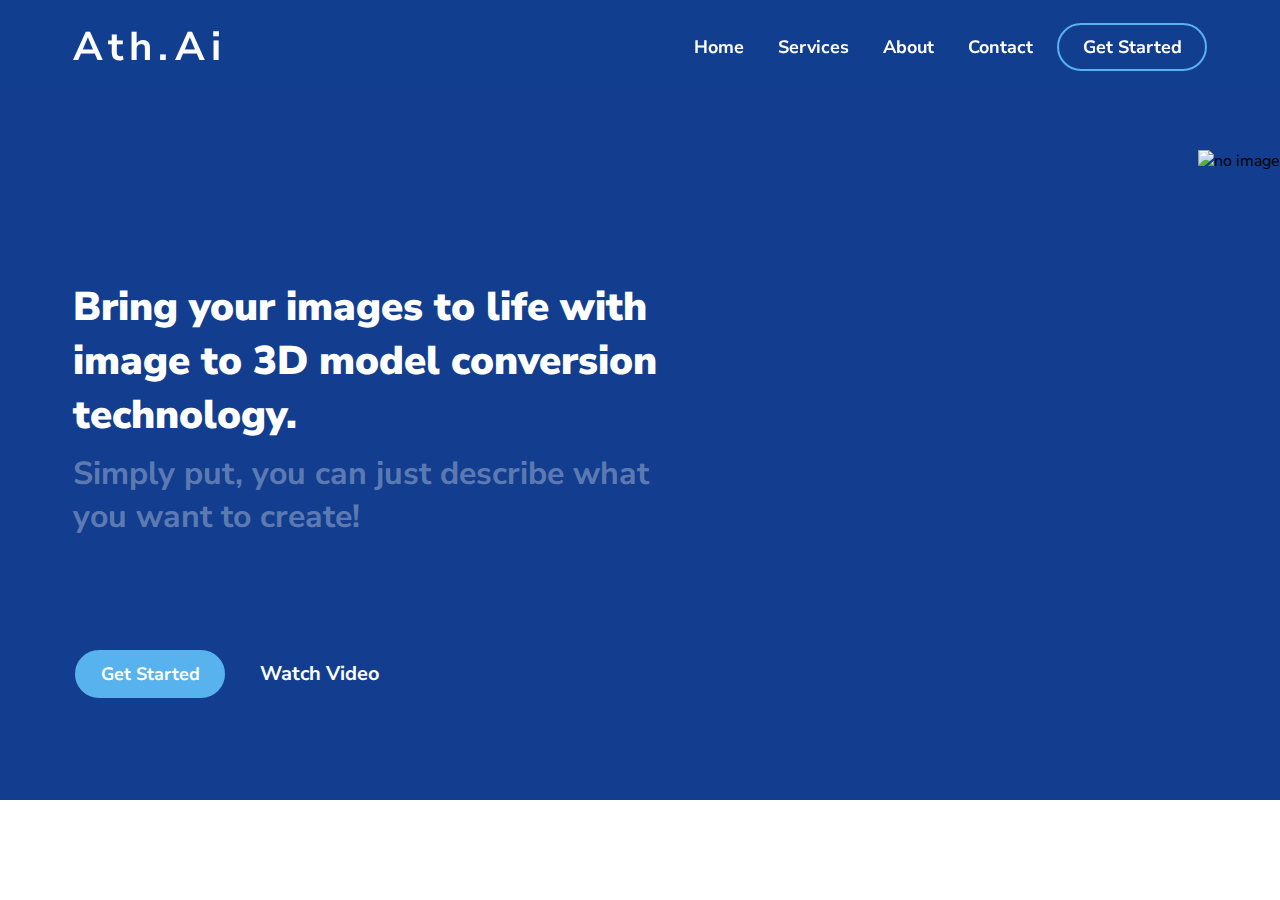
==== commit bdafc382: "new commit" ====
--- a/index.html
+++ b/index.html
@@ -9,78 +9,51 @@
     <title>ImageTo3dModel</title>
 </head>
 
-    <body>
-        <header class="header">
-            <h1 class="logo">Ath.Ai</h1>
-    
-            <nav class="nav-bar">
-                <a href="#">Home</a>
-                <a href="#">Services</a>
-                <a href="#">About</a>
-                <a href="#">Contact</a>
-                <button class="primary-button">
-                    Get Started
-                </button>
-            </nav>
-    
-        </header>
-    
-        <div class="top-div">
-            <div class="top-text">
-                <p class="big-text">
-                    Bring your images to life with image to 3D model conversion technology.
-                </p>
-                <p class="small-text">
-                    Simply put, you can just describe what you want to create!
+<body>
+    <header class="header">
+        <h1 class="logo">Ath.Ai</h1>
 
-                </p>
-    
-            </div>
-    
-            <div class="intro-image">
-                <img src="/static/intro.png" alt="no image">
-            </div>
-    
+        <nav class="nav-bar">
+            <a href="#">Home</a>
+            <a href="#">Services</a>
+            <a href="#">About</a>
+            <a href="#">Contact</a>
             <button class="primary-button">
                 Get Started
             </button>
-    
-            <button class="secondary-button">
-                <i class="fa-regular fa-circle-play fa-2xl"> </i>
-                Watch Video
-            </button>
-        </div><div class="prompt-container">
-            <input type="text" placeholder="type a prompt...">
-            <button id="upload-button">
-                <svg viewBox="0 0 24 24" fill="none" xmlns="http://www.w3.org/2000/svg">
-                    <g id="SVGRepo_bgCarrier" stroke-width="0"></g>
-                    <g id="SVGRepo_tracerCarrier" stroke-linecap="round" stroke-linejoin="round"></g>
-                    <g id="SVGRepo_iconCarrier">
-                        <path fill-rule="evenodd" clip-rule="evenodd"
-                            d="M8.24997 13C8.24997 10.9289 9.92891 9.25 12 9.25C14.071 9.25 15.75 10.9289 15.75 13C15.75 15.0711 14.071 16.75 12 16.75C9.92891 16.75 8.24997 15.0711 8.24997 13ZM12 10.75C10.7573 10.75 9.74997 11.7574 9.74997 13C9.74997 14.2426 10.7573 15.25 12 15.25C13.2426 15.25 14.25 14.2426 14.25 13C14.25 11.7574 13.2426 10.75 12 10.75Z"
-                            fill="#000000"></path>
-                        <path fill-rule="evenodd" clip-rule="evenodd"
-                            d="M10.6161 5.75C9.57094 5.75 8.72366 6.59728 8.72366 7.64245C8.72366 8.30841 8.21243 8.86283 7.54866 8.91674L5.31906 9.09782C4.88129 9.13337 4.52126 9.45709 4.43955 9.88864C3.99081 12.2586 3.95735 14.6886 4.34066 17.0701L4.43791 17.6743C4.52976 18.2449 4.99939 18.679 5.57545 18.7258L7.51777 18.8835C10.501 19.1258 13.4989 19.1258 16.4822 18.8835L18.4245 18.7258C19.0006 18.679 19.4702 18.2449 19.562 17.6743L19.6593 17.0701C20.0426 14.6886 20.0091 12.2586 19.5604 9.88864C19.4787 9.45709 19.1187 9.13337 18.6809 9.09782L16.4513 8.91674C15.7875 8.86284 15.2763 8.30841 15.2763 7.64245C15.2763 6.59728 14.429 5.75 13.3838 5.75H10.6161ZM7.22973 7.4377C7.33559 5.65944 8.81125 4.25 10.6161 4.25H13.3838C15.1887 4.25 16.6644 5.65944 16.7702 7.4377L18.8023 7.60274C19.9132 7.69296 20.8269 8.51446 21.0342 9.60958C21.5153 12.1503 21.5512 14.7554 21.1402 17.3084L21.043 17.9126C20.8414 19.1652 19.8104 20.1182 18.5459 20.2209L16.6036 20.3786C13.5396 20.6274 10.4604 20.6274 7.39635 20.3786L5.45403 20.2209C4.1895 20.1182 3.15858 19.1652 2.95697 17.9126L2.85972 17.3084C2.44879 14.7554 2.48466 12.1503 2.96574 9.60958C3.17309 8.51446 4.08672 7.69296 5.19764 7.60274L7.22973 7.4377Z"
-                            fill="#000000"></path>
-                    </g>
-                </svg>
-            </button>
+        </nav>
 
-            <!-- Hidden file input for selecting images -->
-            <input type="file" id="file-input" accept="image/*" style="display: none;">
+    </header>
+
+    <div class="top-div">
+        <div class="top-text">
+            <p class="big-text">
+                Bring your images to life with image to 3D model conversion technology.
+            </p>
+            <p class="small-text">
+                Simply put, you can just describe what you want to create!
+
+            </p>
+
         </div>
+
+        <div class="intro-image">
+            <img src="/static/intro.png" alt="no image">
+        </div>
+
+        <button class="primary-button">
+            Get Started
+        </button>
+
+        <button class="secondary-button">
+            <i class="fa-regular fa-circle-play fa-2xl"> </i>
+            Watch Video
+        </button>
     </div>
-    <div class="right-column">
-        <img id="img-preview" src="" alt="Uploaded Image" style="display: none;">
-        <button id="convert-button" class="convert-button" style="display: none;">Convert to 3D</button>
-    </div>
-</div>
-<p>
-    We'll create a unique room of your choice for you through our carefully crafted process.
-</p>
 
-<script type="module" src="/src/main.js"></script>
-<script type="module" src="src/imageUpload.js"></script>
+    <script type="module" src="/src/main.js"></script>
+    <script type="module" src="/src/imageUpload.js"></script>
 
-    </body>
+</body>
+
 </html>
--- a/src/style.css
+++ b/src/style.css
@@ -1,24 +1,20 @@
 @import url('https://fonts.googleapis.com/css2?family=Nunito+Sans:wght@200..900&display=swap');
+
+:root {
+    --primary-color: #133e8f;
+    --left-margin: 75px;
+    --header-color: #4f7dd3;
+    --grey-bg-color: rgba(0, 0, 0, 0.027);
+}
 
 
 * {
     margin: 0;
     padding: 0;
     box-sizing: border-box;
+    font-family: 'Nunito Sans', sans-serif;
 }
 
-body {
-  
-}
-
-.right-column {
-    flex: 1;
-    display: flex;
-    flex-direction: column;
-    align-items: center;
-    justify-content: center;
-    padding: 20px;
-}
 
 .header {
     display: flex;
@@ -63,142 +59,101 @@
     background: transparent;
 }
 
+
+
 .top-div {
-    display: block;
+    display: flex;
     position: relative;
-    flex-direction: column;
+    flex-direction: row;
+    justify-content: space-between ;
     width: 100%;
-    height: 700px;
-    background-image: url('../static/hello.png');
-    background-repeat: no-repeat;
-    background-size: cover ;
+    padding-top: 150px;
+    height: 800px;
+    background-color: var(--primary-color);
+    flex-wrap: wrap;
+
 }
 
 .top-text {
-    width: 620px;
+    width: 600px;
     color: white;
-    margin-left: 250px;
-    padding-top: 50px;
-   
+    margin-left: 73px;
+    margin-top: 130px;
 }
 
 .big-text {
-    font-size: 34px;
-    font-weight: 600;
+    font-size: 40px;
+    font-weight: 900;
     margin-bottom: 10px;
     color: white;
 }
 
-.very-small-text {
-    font-size: 14px;
-    color: rgba(255, 255, 255, 0.555);
+.small-text {
+    font-size: 32px;
+    color: rgba(255, 255, 255, 0.334);
+    font-weight: bold;
 }
 
-
-
-.search-container {
-    display: flex;
-    align-items: center;
-    margin-top: 20px;
-    width: 300px;
+.primary-button {
+    color: white;
+    width: 150px;
+    background-color: transparent;
+    border: 2px solid #58b2ed;
+    border-radius: 30px;
+    font-size: 18px;
+    font-weight: bold;
+    padding: 10px;
+    margin-left: 20px;
 }
 
-.prompt-container input[type="text"] {
-    width: 100%;
-    padding: 10px;
-    border: 1px solid #ccc;
-    border-radius: 6px 0 0 6px;
-    outline: none;
+.primary-button:hover {
+    background-color: #58b2ed;
 }
 
-.prompt-container button {
-    padding: 10px;
-    border: 1px solid #ccc;
-    border-left: none;
-    background-color: #f1f1f1;
-    border-radius: 0 4px 4px 0;
-    cursor: pointer;
+.intro-image img {
+    display: inline-block;
+    height: 600px;
+    animation: spin 3s infinite;
 }
 
-.prompt-container button svg {
-    width: 12px;
-    height: 12px;
+.top-div .primary-button {
+    position: absolute;
+    margin-top: 500px;
+    background-color: #58b2ed;
+    margin-left: var(--left-margin);
 }
 
-.right-column img {
-    max-width: 100%;
-    max-height: 50vh; /* Ensures the image isn't too big or too small */
-    height: auto;
-    border: 2px solid white;
-    border-radius: 8px;
+.top-div .primary-button:hover {
+    position: absolute;
+    margin-top: 500px;
+    background-color: #2ca1f0;
+    margin-left: var(--left-margin);
+
 }
 
-/* .convert-button {
-    margin-top: 20px;
-    padding: 10px 20px;
+.secondary-button {
+    position: absolute;
+    margin-top: 500px;
+    background-color: transparent;
+    margin-left: 250px;
+    width: 130 px;
+    color: white;
+    font-size: 20px;
+    font-weight: bold;
+    padding: 10px;
     border: none;
-    border-radius: 6px;
-    background-color: #007bff;
-    color: white;
-    font-size: 16px;
-    cursor: pointer;
-} */
-
-.convert-button {
-    margin-top: 20px;
-    padding: 10px 20px;
-    border: none;
-    border-radius: 6px;
-    background: rgba(255, 255, 255, 0.2); /* Semi-transparent background */
-    color: white;
-    font-size: 16px;
-    cursor: pointer;
-    backdrop-filter: blur(10px); /* Glassmorphism effect */
-    box-shadow: 0 4px 6px rgba(0, 0, 0, 0.1); /* Optional: subtle shadow */
-    border: 1px solid rgba(255, 255, 255, 0.3); /* Optional: border for better visibility */
-    transition: background 0.3s, box-shadow 0.3s; /* Smooth transition for hover effect */
 }
 
-.convert-button:hover {
-    background: rgba(255, 255, 255, 0.3); /* Slightly more opaque on hover */
-    box-shadow: 0 6px 8px rgba(0, 0, 0, 0.3); /* Slightly larger shadow on hover */
-}
+@keyframes spin {
+    0% {
+        transform: translateY(0);
+    }
 
-.right-column img {
-    max-width: 100%;
-    max-height: 50vh; /* Ensures the image isn't too big or too small */
-    height: auto;
-    border: 2px solid white;
-    border-radius: 8px;
-}
+    50% {
+        transform: translateY(-15px);
+    }
 
-/* .convert-button {
-    margin-top: 20px;
-    padding: 10px 20px;
-    border: none;
-    border-radius: 6px;
-    background-color: #007bff;
-    color: white;
-    font-size: 16px;
-    cursor: pointer;
-} */
-
-.convert-button {
-    margin-top: 20px;
-    padding: 10px 20px;
-    border: none;
-    border-radius: 6px;
-    background: rgba(255, 255, 255, 0.2); /* Semi-transparent background */
-    color: white;
-    font-size: 16px;
-    cursor: pointer;
-    backdrop-filter: blur(10px); /* Glassmorphism effect */
-    box-shadow: 0 4px 6px rgba(0, 0, 0, 0.1); /* Optional: subtle shadow */
-    border: 1px solid rgba(255, 255, 255, 0.3); /* Optional: border for better visibility */
-    transition: background 0.3s, box-shadow 0.3s; /* Smooth transition for hover effect */
-}
-
-.convert-button:hover {
-    background: rgba(255, 255, 255, 0.3); /* Slightly more opaque on hover */
-    box-shadow: 0 6px 8px rgba(0, 0, 0, 0.3); /* Slightly larger shadow on hover */
+    100% {
+        transform: translateY(0);
+    }
 }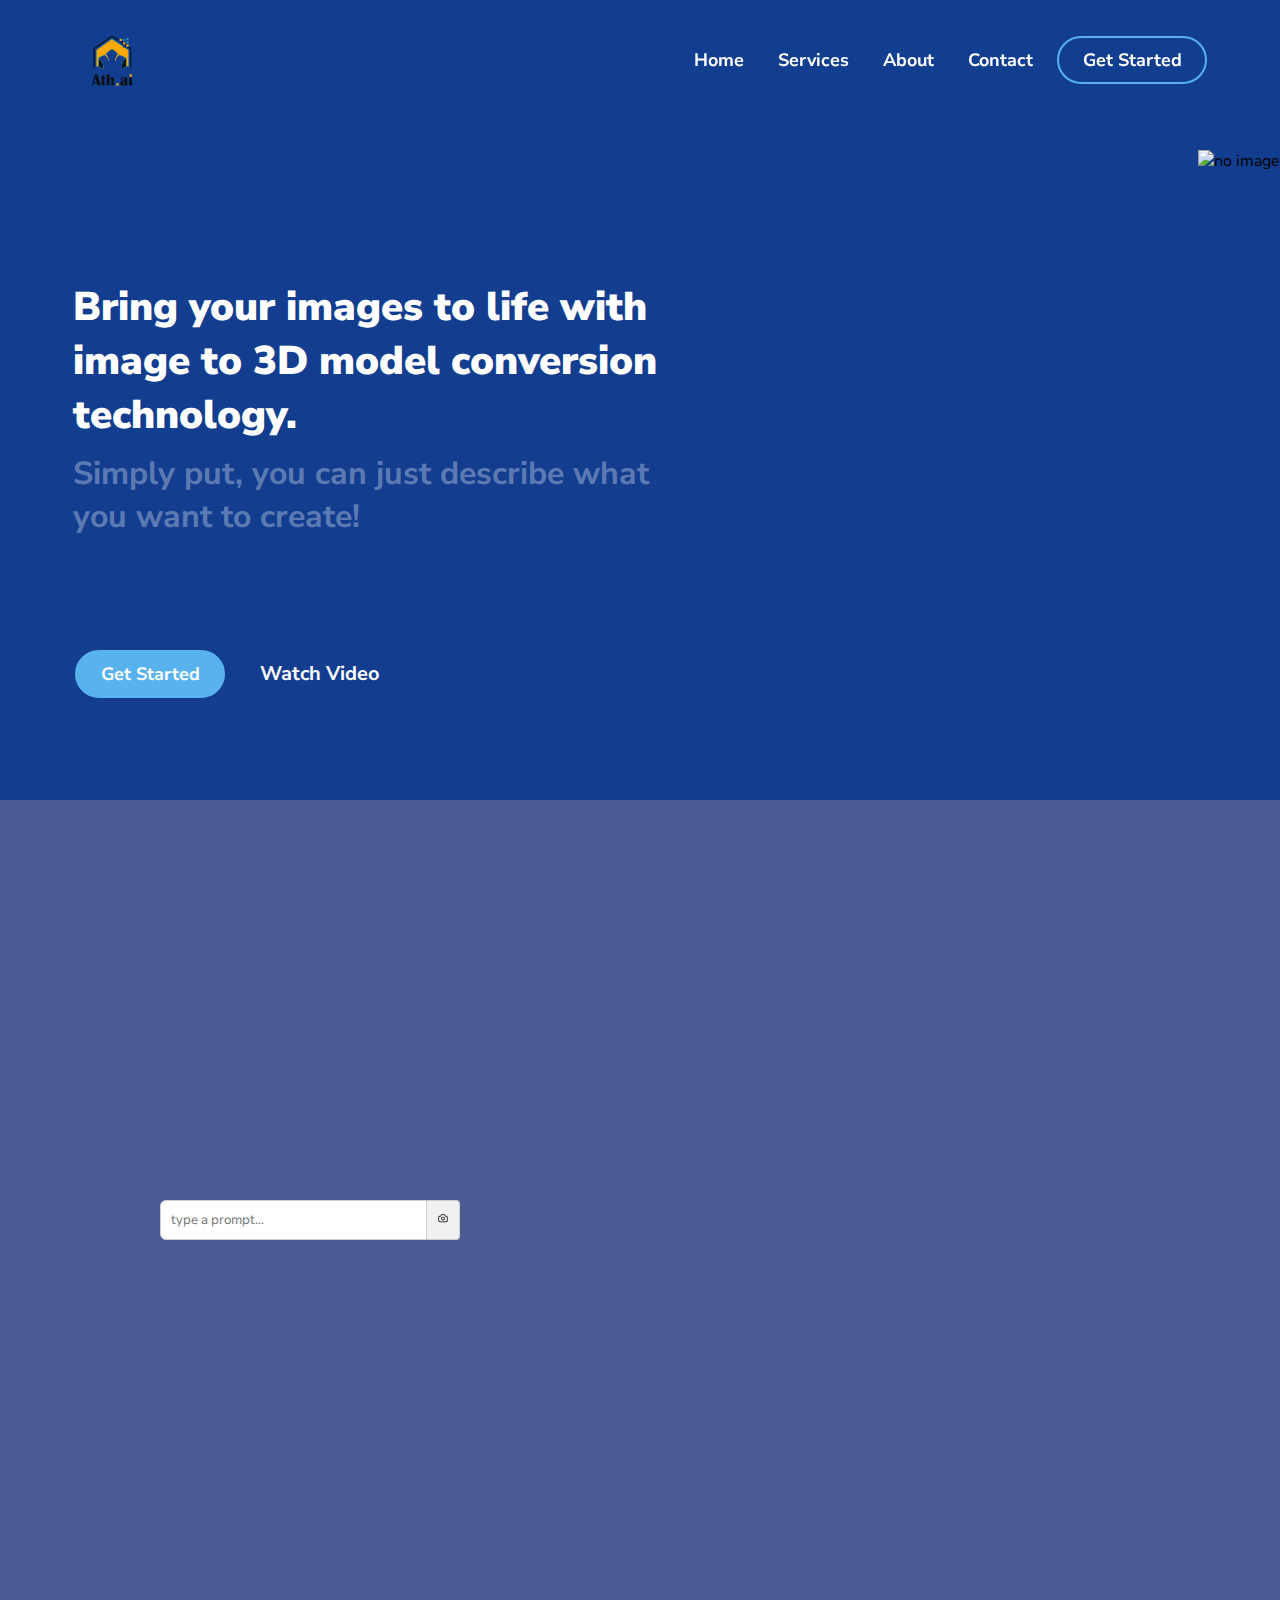
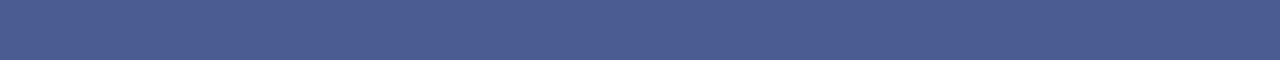
==== commit 47b21c39: "before meeting" ====
--- a/index.html
+++ b/index.html
@@ -11,8 +11,8 @@
 
 <body>
     <header class="header">
-        <h1 class="logo">Ath.Ai</h1>
-
+        <!-- <h1 class="logo">Ath.Ai</h1> -->
+                <img src="./static/image-removebg-preview.png" alt="" class="logo">
         <nav class="nav-bar">
             <a href="#">Home</a>
             <a href="#">Services</a>
@@ -51,9 +51,39 @@
         </button>
     </div>
 
-    <script type="module" src="/src/main.js"></script>
-    <script type="module" src="/src/imageUpload.js"></script>
+    <div class="upload">
+        <div class="left-column">
+            <div class="prompt-container">
+                <input type="text" placeholder="type a prompt...">
+                <button id="upload-button">
+                    <svg viewBox="0 0 24 24" fill="none" xmlns="http://www.w3.org/2000/svg">
+                        <g id="SVGRepo_bgCarrier" stroke-width="0"></g>
+                        <g id="SVGRepo_tracerCarrier" stroke-linecap="round" stroke-linejoin="round"></g>
+                        <g id="SVGRepo_iconCarrier">
+                            <path fill-rule="evenodd" clip-rule="evenodd"
+                                d="M8.24997 13C8.24997 10.9289 9.92891 9.25 12 9.25C14.071 9.25 15.75 10.9289 15.75 13C15.75 15.0711 14.071 16.75 12 16.75C9.92891 16.75 8.24997 15.0711 8.24997 13ZM12 10.75C10.7573 10.75 9.74997 11.7574 9.74997 13C9.74997 14.2426 10.7573 15.25 12 15.25C13.2426 15.25 14.25 14.2426 14.25 13C14.25 11.7574 13.2426 10.75 12 10.75Z"
+                                fill="#000000"></path>
+                            <path fill-rule="evenodd" clip-rule="evenodd"
+                                d="M10.6161 5.75C9.57094 5.75 8.72366 6.59728 8.72366 7.64245C8.72366 8.30841 8.21243 8.86283 7.54866 8.91674L5.31906 9.09782C4.88129 9.13337 4.52126 9.45709 4.43955 9.88864C3.99081 12.2586 3.95735 14.6886 4.34066 17.0701L4.43791 17.6743C4.52976 18.2449 4.99939 18.679 5.57545 18.7258L7.51777 18.8835C10.501 19.1258 13.4989 19.1258 16.4822 18.8835L18.4245 18.7258C19.0006 18.679 19.4702 18.2449 19.562 17.6743L19.6593 17.0701C20.0426 14.6886 20.0091 12.2586 19.5604 9.88864C19.4787 9.45709 19.1187 9.13337 18.6809 9.09782L16.4513 8.91674C15.7875 8.86284 15.2763 8.30841 15.2763 7.64245C15.2763 6.59728 14.429 5.75 13.3838 5.75H10.6161ZM7.22973 7.4377C7.33559 5.65944 8.81125 4.25 10.6161 4.25H13.3838C15.1887 4.25 16.6644 5.65944 16.7702 7.4377L18.8023 7.60274C19.9132 7.69296 20.8269 8.51446 21.0342 9.60958C21.5153 12.1503 21.5512 14.7554 21.1402 17.3084L21.043 17.9126C20.8414 19.1652 19.8104 20.1182 18.5459 20.2209L16.6036 20.3786C13.5396 20.6274 10.4604 20.6274 7.39635 20.3786L5.45403 20.2209C4.1895 20.1182 3.15858 19.1652 2.95697 17.9126L2.85972 17.3084C2.44879 14.7554 2.48466 12.1503 2.96574 9.60958C3.17309 8.51446 4.08672 7.69296 5.19764 7.60274L7.22973 7.4377Z"
+                                fill="#000000"></path>
+                        </g>
+                    </svg>
+                </button>
+        
+                <!-- Hidden file input for selecting images -->
+                <input type="file" id="file-input" accept="image/*" style="display: none;">
+            </div>
+        </div>
+        <div class="right-column">
+            <img id="img-preview" src="" alt="Uploaded Image" style="display: none;">
+            <button id="convert-button" class="convert-button" style="display: none;">Convert to 3D</button>
+        </div>
+    </div>
+    </div>
+   
+    <script type="module" src="./src/main.js"></script>
+    <script type="module" src="./src/logic/imageUpload.js"></script>
 
 </body>
 
-</html>
+</html>--- a/src/style.css
+++ b/src/style.css
@@ -47,11 +47,12 @@
 }
 
 .logo {
-    color: rgb(252, 252, 252);
+    /* color: rgb(252, 252, 252);
     font-size: 40px;
     font-weight: 700;
     text-decoration: none;
-    letter-spacing: 6px;
+    letter-spacing: 6px; */
+    height:80px
 }
 
 .logo img {
@@ -59,13 +60,11 @@
     background: transparent;
 }
 
-
-
 .top-div {
     display: flex;
     position: relative;
     flex-direction: row;
-    justify-content: space-between ;
+    justify-content: space-between;
     width: 100%;
     padding-top: 150px;
     height: 800px;
@@ -156,4 +155,98 @@
     100% {
         transform: translateY(0);
     }
+}
+
+
+.upload {
+    display: flex;
+    justify-content: space-between;
+    align-items: center;
+    width: 100%;
+    height: 100vh;
+    background-color: rgba(7, 31, 105, 0.726);
+    background-size: cover;
+    padding: 50px 160px;
+    margin-top: -40px;
+}
+
+.left-column {
+    flex: 1;
+}
+
+.right-column {
+    flex: 1;
+    display: flex;
+    flex-direction: column;
+    align-items: center;
+    justify-content: center;
+    padding: 20px;
+}
+
+
+
+.prompt-container {
+    display: flex;
+    align-items: center;
+    margin-top: 20px;
+    width: 300px;
+}
+
+.prompt-container input[type="text"] {
+    width: 100%;
+    padding: 10px;
+    border: 1px solid #ccc;
+    border-radius: 6px 0 0 6px;
+    outline: none;
+}
+
+.prompt-container button {
+    padding: 10px;
+    border: 1px solid #ccc;
+    border-left: none;
+    background-color: #f1f1f1;
+    border-radius: 0 4px 4px 0;
+    cursor: pointer;
+}
+
+.prompt-container button svg {
+    width: 12px;
+    height: 12px;
+}
+
+.right-column img {
+    max-width: 100%;
+    max-height: 50vh;
+    /* Ensures the image isn't too big or too small */
+    height: auto;
+    border: 2px solid white;
+    border-radius: 8px;
+}
+
+
+.convert-button {
+    margin-top: 20px;
+    padding: 10px 20px;
+    border: none;
+    border-radius: 6px;
+    background: rgba(255, 255, 255, 0.2);
+    /* Semi-transparent background */
+    color: white;
+    font-size: 16px;
+    cursor: pointer;
+    backdrop-filter: blur(10px);
+    /* Glassmorphism effect */
+    box-shadow: 0 4px 6px rgba(0, 0, 0, 0.1);
+    /* Optional: subtle shadow */
+    border: 1px solid rgba(255, 255, 255, 0.3);
+    /* Optional: border for better visibility */
+    transition: background 0.3s, box-shadow 0.3s;
+    /* Smooth transition for hover effect */
+}
+
+.convert-button:hover {
+    background: rgba(255, 255, 255, 0.3);
+    /* Slightly more opaque on hover */
+    box-shadow: 0 6px 8px rgba(0, 0, 0, 0.3);
+    /* Slightly larger shadow on hover */
 }